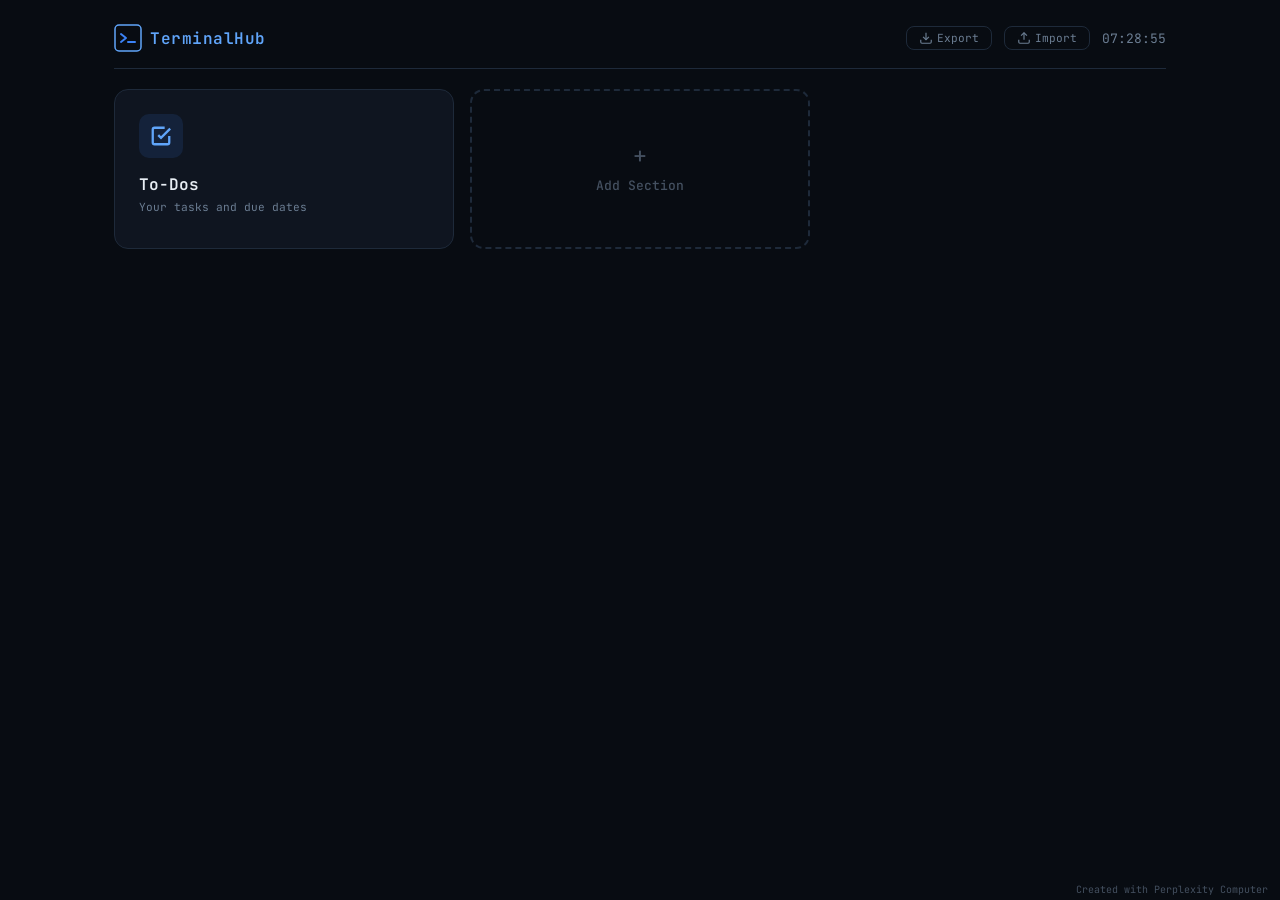
==== index.html @ 26b2acaa "Initial commit" ====
<!DOCTYPE html>
<html lang="en" data-theme="dark">
<head>
<!--
   ______                            __
  / ____/___  ____ ___  ____  __  __/ /____  _____
 / /   / __ \/ __ `__ \/ __ \/ / / / __/ _ \/ ___/
/ /___/ /_/ / / / / / / /_/ / /_/ / /_/  __/ /
\____/\____/_/ /_/ /_/ .___/\__,_/\__/\___/_/
                    /_/
        Created with Perplexity Computer
        https://www.perplexity.ai/computer
-->
<meta name="generator" content="Perplexity Computer">
<meta name="author" content="Perplexity Computer">
<meta property="og:see_also" content="https://www.perplexity.ai/computer">
<link rel="author" href="https://www.perplexity.ai/computer">
<meta charset="UTF-8">
<meta name="viewport" content="width=device-width, initial-scale=1.0">
<title>Terminal Hub</title>
<link rel="preconnect" href="https://fonts.googleapis.com">
<link rel="preconnect" href="https://fonts.gstatic.com" crossorigin>
<link href="https://fonts.googleapis.com/css2?family=JetBrains+Mono:wght@300;400;500;600;700&family=Space+Grotesk:wght@400;500;600;700&display=swap" rel="stylesheet">
<link rel="stylesheet" href="./style.css">
</head>
<body>
  <div id="app"></div>
  <footer class="app-footer">
    <a href="https://www.perplexity.ai/computer" target="_blank" rel="noopener noreferrer">
      Created with Perplexity Computer
    </a>
  </footer>
  <script src="./app.js"></script>
</body>
</html>
---- style.css ----
/* ===== TOKENS ===== */
:root {
  --bg: #080c12;
  --bg-2: #0b1018;
  --surface: #0f1520;
  --surface-2: #151d2b;
  --surface-3: #1c2636;
  --surface-4: #243040;
  --border: #1e2a3a;
  --border-hover: #2e4058;
  --text: #c8d4e0;
  --text-bright: #e8eef4;
  --text-muted: #6b7d92;
  --text-faint: #445060;
  --accent: #3b82f6;
  --accent-bright: #60a5fa;
  --accent-dim: rgba(59,130,246,0.12);
  --accent-hover: rgba(59,130,246,0.20);
  --accent-glow: rgba(59,130,246,0.06);
  --red: #ef4444;
  --red-dim: rgba(239,68,68,0.14);
  --orange: #f59e0b;
  --orange-dim: rgba(245,158,11,0.14);
  --green: #22c55e;
  --green-dim: rgba(34,197,94,0.14);
  --blue-tag: #38bdf8;
  --blue-tag-dim: rgba(56,189,248,0.14);
  --purple: #a78bfa;
  --purple-dim: rgba(167,139,250,0.14);
  --yellow: #facc15;
  --yellow-dim: rgba(250,204,21,0.14);
  --cyan: #22d3ee;
  --cyan-dim: rgba(34,211,238,0.12);
  --pink: #f472b6;
  --pink-dim: rgba(244,114,182,0.14);
  --teal: #2dd4bf;
  --teal-dim: rgba(45,212,191,0.14);

  --font-mono: 'JetBrains Mono', 'Fira Code', monospace;
  --font-body: 'Space Grotesk', sans-serif;

  --text-2xs: 0.625rem;
  --text-xs: 0.7rem;
  --text-sm: 0.8125rem;
  --text-base: 0.875rem;
  --text-lg: 1rem;
  --text-xl: 1.25rem;
  --text-2xl: 1.5rem;

  --sp-1: 0.25rem; --sp-2: 0.5rem; --sp-3: 0.75rem;
  --sp-4: 1rem; --sp-5: 1.25rem; --sp-6: 1.5rem;
  --sp-8: 2rem; --sp-10: 2.5rem; --sp-12: 3rem;

  --radius: 8px;
  --radius-sm: 5px;
  --radius-lg: 14px;
  --ease: 180ms cubic-bezier(0.16,1,0.3,1);
  --ease-slow: 300ms cubic-bezier(0.16,1,0.3,1);
}

/* ===== RESET ===== */
*,*::before,*::after{box-sizing:border-box;margin:0;padding:0}
html{-webkit-font-smoothing:antialiased;text-rendering:optimizeLegibility;scroll-behavior:smooth}
body{min-height:100dvh;font-family:var(--font-body);font-size:var(--text-base);color:var(--text);background:var(--bg)}
ul[role="list"]{list-style:none}
input,button,textarea,select{font:inherit;color:inherit}
button{cursor:pointer;background:none;border:none}
a{color:var(--accent-bright);text-decoration:none}
a:hover{text-decoration:underline}
::selection{background:rgba(59,130,246,0.3);color:var(--text-bright)}

/* ===== LAYOUT SHELL ===== */
#app{
  max-width:1100px;
  margin:0 auto;
  padding:var(--sp-6) var(--sp-6) var(--sp-12);
  min-height:100dvh;
}

/* ===== TOPBAR ===== */
.topbar{
  display:flex;align-items:center;justify-content:space-between;
  padding-bottom:var(--sp-4);border-bottom:1px solid var(--border);margin-bottom:var(--sp-5);
}
.logo{display:flex;align-items:center;gap:var(--sp-2);color:var(--accent-bright)}
.logo svg{flex-shrink:0}
.logo-text{font-family:var(--font-mono);font-size:var(--text-lg);font-weight:600;letter-spacing:0.5px}
.topbar-right{display:flex;align-items:center;gap:var(--sp-3)}
.topbar-clock{font-family:var(--font-mono);font-size:var(--text-sm);color:var(--text-muted);font-variant-numeric:tabular-nums}

.btn-top{
  display:flex;align-items:center;gap:var(--sp-1);
  font-family:var(--font-mono);font-size:var(--text-xs);
  color:var(--text-muted);padding:var(--sp-1) var(--sp-3);
  border:1px solid var(--border);border-radius:var(--radius);transition:all var(--ease);
}
.btn-top:hover{color:var(--accent-bright);border-color:var(--accent)}

/* ===== BREADCRUMB ===== */
.breadcrumb{
  display:flex;align-items:center;gap:var(--sp-2);
  margin-bottom:var(--sp-4);font-family:var(--font-mono);font-size:var(--text-sm);
}
.breadcrumb-link{color:var(--text-muted);cursor:pointer;transition:color var(--ease)}
.breadcrumb-link:hover{color:var(--accent-bright)}
.breadcrumb-sep{color:var(--text-faint)}
.breadcrumb-current{color:var(--accent-bright);font-weight:600}

/* ===== GALLERY GRID ===== */
.gallery{
  display:grid;grid-template-columns:repeat(auto-fill,minmax(260px,1fr));gap:var(--sp-4);
}

/* ===== SECTION CARD ===== */
.card{
  background:var(--surface);border:1px solid var(--border);border-radius:var(--radius-lg);
  padding:var(--sp-6);cursor:pointer;transition:all var(--ease);
  position:relative;display:flex;flex-direction:column;min-height:160px;
}
.card:hover{border-color:var(--border-hover);background:var(--surface-2);transform:translateY(-2px)}
.card-icon{
  width:44px;height:44px;border-radius:10px;
  display:flex;align-items:center;justify-content:center;
  font-size:1.3rem;margin-bottom:var(--sp-4);flex-shrink:0;
}
.card-title{font-family:var(--font-mono);font-size:var(--text-lg);font-weight:600;color:var(--text-bright);margin-bottom:var(--sp-1)}
.card-desc{font-size:var(--text-xs);color:var(--text-muted);font-family:var(--font-mono);line-height:1.5}
.card-badge{
  position:absolute;top:var(--sp-4);right:var(--sp-4);
  font-family:var(--font-mono);font-size:var(--text-xs);font-weight:500;
  padding:2px var(--sp-2);border-radius:4px;
}
.card-actions{
  position:absolute;top:var(--sp-3);right:var(--sp-3);
  display:flex;gap:var(--sp-1);opacity:0;transition:opacity var(--ease);
}
.card:hover .card-actions{opacity:1}
.card-action-btn{
  width:28px;height:28px;display:flex;align-items:center;justify-content:center;
  border-radius:6px;color:var(--text-faint);transition:all var(--ease);font-size:var(--text-sm);
}
.card-action-btn:hover{color:var(--text);background:var(--surface-3)}
.card-action-btn.del:hover{color:var(--red)}

/* ===== CARD PROGRESS BAR (gallery) ===== */
.card-progress{
  margin-top:auto;padding-top:var(--sp-3);
}
.card-progress-bar{
  height:4px;background:var(--surface-3);border-radius:2px;overflow:hidden;
}
.card-progress-fill{
  height:100%;background:var(--accent);border-radius:2px;transition:width 400ms cubic-bezier(0.16,1,0.3,1);
}
.card-progress-text{
  font-family:var(--font-mono);font-size:var(--text-2xs);color:var(--text-faint);margin-top:4px;
}

/* ===== ADD CARD ===== */
.card-add{
  background:transparent;border:2px dashed var(--border);
  display:flex;align-items:center;justify-content:center;flex-direction:column;gap:var(--sp-2);
  color:var(--text-faint);min-height:160px;
}
.card-add:hover{border-color:var(--accent);color:var(--accent-bright)}
.card-add-icon{font-size:1.6rem;line-height:1}
.card-add-label{font-family:var(--font-mono);font-size:var(--text-sm);font-weight:500}

/* ===== TODO CARD COLORS ===== */
.todo-card .card-icon{background:var(--accent-dim);color:var(--accent-bright)}
.todo-card .card-badge{color:var(--accent-bright);background:var(--accent-dim)}

/* ===== SECTION CARD COLORS ===== */
.color-blue .card-icon{background:var(--blue-tag-dim);color:var(--blue-tag)}
.color-blue .card-badge{color:var(--blue-tag);background:var(--blue-tag-dim)}
.color-purple .card-icon{background:var(--purple-dim);color:var(--purple)}
.color-purple .card-badge{color:var(--purple);background:var(--purple-dim)}
.color-orange .card-icon{background:var(--orange-dim);color:var(--orange)}
.color-orange .card-badge{color:var(--orange);background:var(--orange-dim)}
.color-yellow .card-icon{background:var(--yellow-dim);color:var(--yellow)}
.color-yellow .card-badge{color:var(--yellow);background:var(--yellow-dim)}
.color-red .card-icon{background:var(--red-dim);color:var(--red)}
.color-red .card-badge{color:var(--red);background:var(--red-dim)}
.color-cyan .card-icon{background:var(--cyan-dim);color:var(--cyan)}
.color-cyan .card-badge{color:var(--cyan);background:var(--cyan-dim)}
.color-pink .card-icon{background:var(--pink-dim);color:var(--pink)}
.color-pink .card-badge{color:var(--pink);background:var(--pink-dim)}
.color-green .card-icon{background:var(--green-dim);color:var(--green)}
.color-green .card-badge{color:var(--green);background:var(--green-dim)}
.color-teal .card-icon{background:var(--teal-dim);color:var(--teal)}
.color-teal .card-badge{color:var(--teal);background:var(--teal-dim)}

/* ===== SECTION DETAIL VIEW ===== */
.section-view{animation:fadeIn 200ms ease}
@keyframes fadeIn{from{opacity:0;transform:translateY(6px)}to{opacity:1;transform:translateY(0)}}

.section-header{
  display:flex;align-items:center;justify-content:space-between;
  margin-bottom:var(--sp-6);flex-wrap:wrap;gap:var(--sp-3);
}
.section-title{font-family:var(--font-mono);font-size:var(--text-xl);font-weight:700;color:var(--text-bright)}
.section-actions{display:flex;gap:var(--sp-2);align-items:center}

/* ===== PROGRESS BAR (todo view) ===== */
.progress-section{margin-bottom:var(--sp-6)}
.progress-header{
  display:flex;align-items:baseline;justify-content:space-between;
  margin-bottom:var(--sp-2);
}
.progress-label{font-family:var(--font-mono);font-size:var(--text-xs);color:var(--text-muted)}
.progress-pct{font-family:var(--font-mono);font-size:var(--text-xs);color:var(--accent-bright);font-weight:600}
.progress-bar{
  height:6px;background:var(--surface-3);border-radius:3px;overflow:hidden;
}
.progress-fill{
  height:100%;background:linear-gradient(90deg, var(--accent), var(--accent-bright));
  border-radius:3px;transition:width 400ms cubic-bezier(0.16,1,0.3,1);
}
.progress-stats{
  display:flex;gap:var(--sp-4);margin-top:var(--sp-2);
}
.progress-stat{
  font-family:var(--font-mono);font-size:var(--text-2xs);color:var(--text-faint);
}
.progress-stat strong{color:var(--text-muted);font-weight:600}

/* ===== TODO FORM ===== */
.todo-form{
  display:flex;gap:var(--sp-2);margin-bottom:var(--sp-4);flex-wrap:wrap;align-items:stretch;
}
.todo-form input[type="text"],.todo-form input[type="date"],.todo-form select{
  background:var(--surface);border:1px solid var(--border);border-radius:var(--radius);
  padding:var(--sp-2) var(--sp-3);font-family:var(--font-mono);font-size:var(--text-sm);color:var(--text);
  transition:border-color var(--ease);
}
.todo-form input[type="text"]{flex:1;min-width:180px}
.todo-form input:focus,.todo-form select:focus{outline:none;border-color:var(--accent)}

/* Date input custom styling */
.todo-form input[type="date"]::-webkit-calendar-picker-indicator{
  filter:invert(0.5);cursor:pointer;
}

.btn-primary{
  background:var(--accent);color:#fff;border:none;
  border-radius:var(--radius);padding:var(--sp-2) var(--sp-5);font-family:var(--font-mono);
  font-size:var(--text-sm);font-weight:600;transition:all var(--ease);
}
.btn-primary:hover{background:#2563eb;transform:translateY(-1px)}

/* ===== QUICK DATE BUTTONS ===== */
.quick-dates{
  display:flex;gap:var(--sp-1);margin-bottom:var(--sp-5);flex-wrap:wrap;
}
.quick-date{
  font-family:var(--font-mono);font-size:var(--text-2xs);
  padding:3px var(--sp-2);border-radius:var(--radius-sm);
  border:1px solid var(--border);color:var(--text-faint);transition:all var(--ease);
}
.quick-date:hover{color:var(--accent-bright);border-color:var(--accent);background:var(--accent-dim)}
.quick-date.active{color:var(--accent-bright);border-color:var(--accent);background:var(--accent-dim)}

/* ===== FILTER BAR ===== */
.filter-bar{
  display:flex;gap:var(--sp-2);margin-bottom:var(--sp-4);flex-wrap:wrap;align-items:center;
}
.filter-chip{
  font-family:var(--font-mono);font-size:var(--text-xs);
  padding:var(--sp-1) var(--sp-3);border-radius:20px;
  border:1px solid var(--border);color:var(--text-muted);transition:all var(--ease);
}
.filter-chip:hover{color:var(--text);border-color:var(--border-hover)}
.filter-chip.active{color:var(--accent-bright);border-color:var(--accent);background:var(--accent-dim)}

/* Search bar in filter row */
.todo-search{
  margin-left:auto;background:var(--surface);border:1px solid var(--border);
  border-radius:20px;padding:var(--sp-1) var(--sp-3);
  font-family:var(--font-mono);font-size:var(--text-xs);color:var(--text);
  width:160px;transition:all var(--ease);
}
.todo-search:focus{outline:none;border-color:var(--accent);width:200px}
.todo-search::placeholder{color:var(--text-faint)}

/* ===== FOLDER SYSTEM ===== */
.folder-bar{
  display:flex;gap:var(--sp-1);margin-bottom:var(--sp-4);flex-wrap:wrap;align-items:center;
  padding:var(--sp-2) 0;border-bottom:1px solid var(--border);
}
.folder-tab{
  font-family:var(--font-mono);font-size:var(--text-xs);
  padding:var(--sp-1) var(--sp-3);border-radius:var(--radius-sm);
  color:var(--text-muted);transition:all var(--ease);display:flex;align-items:center;gap:4px;
}
.folder-tab:hover{color:var(--text);background:var(--surface-2)}
.folder-tab.active{color:var(--accent-bright);background:var(--accent-dim)}
.folder-count{
  font-size:var(--text-2xs);background:var(--surface-3);padding:0 5px;
  border-radius:8px;color:var(--text-faint);min-width:16px;text-align:center;
}
.folder-tab.active .folder-count{background:rgba(59,130,246,0.2);color:var(--accent-bright)}
.folder-add{
  color:var(--text-faint);font-size:var(--text-xs);padding:var(--sp-1);
  border-radius:var(--radius-sm);transition:all var(--ease);
}
.folder-add:hover{color:var(--accent-bright);background:var(--accent-dim)}
.folder-delete{
  font-size:8px;margin-left:2px;opacity:0;transition:opacity var(--ease);
  padding:2px;border-radius:3px;color:var(--text-faint);
}
.folder-tab:hover .folder-delete{opacity:1}
.folder-delete:hover{color:var(--red)}

/* ===== TODO LIST ===== */
.todo-list{display:flex;flex-direction:column;gap:var(--sp-2)}

.todo-item{
  display:flex;align-items:flex-start;gap:var(--sp-3);
  padding:var(--sp-3) var(--sp-4);background:var(--surface-2);
  border:1px solid var(--border);border-radius:var(--radius);
  transition:all var(--ease);animation:slideIn 200ms ease;
}
.todo-item:hover{border-color:var(--border-hover);background:var(--surface-3)}
@keyframes slideIn{from{opacity:0;transform:translateY(-4px)}to{opacity:1;transform:translateY(0)}}

.todo-check{
  width:18px;height:18px;border:2px solid var(--border-hover);border-radius:4px;
  cursor:pointer;flex-shrink:0;display:flex;align-items:center;justify-content:center;
  transition:all var(--ease);margin-top:2px;
}
.todo-check:hover{border-color:var(--accent)}
.todo-check.done{background:var(--accent);border-color:var(--accent)}
.todo-check.done::after{content:'✓';font-size:11px;color:#fff;font-weight:700}

.todo-content{flex:1;min-width:0}
.todo-text{font-family:var(--font-mono);font-size:var(--text-sm);color:var(--text-bright);font-weight:500;word-break:break-word}
.todo-item.completed .todo-text{text-decoration:line-through;color:var(--text-muted);font-weight:400}
.todo-meta{display:flex;gap:var(--sp-2);margin-top:4px;flex-wrap:wrap;align-items:center}

.tag{
  font-family:var(--font-mono);font-size:var(--text-2xs);padding:1px var(--sp-2);
  border-radius:3px;white-space:nowrap;font-weight:500;display:inline-flex;align-items:center;gap:3px;
}
.tag-due{color:var(--blue-tag);background:var(--blue-tag-dim)}
.tag-overdue{color:var(--red);background:var(--red-dim);animation:pulse 2s ease infinite}
.tag-soon{color:var(--orange);background:var(--orange-dim)}
.tag-high{color:var(--orange);background:var(--orange-dim)}
.tag-low{color:var(--text-muted);background:var(--surface-3)}
.tag-folder{color:var(--purple);background:var(--purple-dim)}
@keyframes pulse{0%,100%{opacity:1}50%{opacity:0.7}}

/* Relative time in todo item */
.todo-relative{
  font-family:var(--font-mono);font-size:var(--text-2xs);color:var(--text-faint);
  margin-left:auto;white-space:nowrap;flex-shrink:0;padding-left:var(--sp-2);
}
.todo-relative.urgent{color:var(--red)}
.todo-relative.soon{color:var(--orange)}

.todo-delete{
  padding:var(--sp-1);border-radius:var(--radius);color:var(--text-faint);
  transition:all var(--ease);opacity:0;font-size:var(--text-sm);flex-shrink:0;margin-top:1px;
}
.todo-item:hover .todo-delete{opacity:1}
.todo-delete:hover{color:var(--red);background:var(--red-dim)}

/* ===== LINKS LIST (custom sections) ===== */
.links-list{display:flex;flex-direction:column;gap:var(--sp-2)}

.link-item{
  display:flex;align-items:center;gap:var(--sp-3);
  padding:var(--sp-3) var(--sp-4);background:var(--surface-2);
  border:1px solid var(--border);border-radius:var(--radius);
  transition:all var(--ease);animation:slideIn 200ms ease;
}
.link-item:hover{border-color:var(--border-hover);background:var(--surface-3)}
.link-icon{
  width:36px;height:36px;border-radius:8px;
  display:flex;align-items:center;justify-content:center;
  font-size:1rem;flex-shrink:0;background:var(--surface-3);color:var(--text-muted);
}
.link-content{flex:1;min-width:0}
.link-label{font-family:var(--font-mono);font-size:var(--text-sm);color:var(--text-bright);font-weight:500;word-break:break-word}
.link-path{font-family:var(--font-mono);font-size:var(--text-xs);color:var(--text-faint);margin-top:2px;word-break:break-all}
.link-delete{
  padding:var(--sp-1);border-radius:var(--radius);color:var(--text-faint);
  transition:all var(--ease);opacity:0;font-size:var(--text-sm);
}
.link-item:hover .link-delete{opacity:1}
.link-delete:hover{color:var(--red);background:var(--red-dim)}

.add-link-form{
  display:flex;gap:var(--sp-2);margin-bottom:var(--sp-4);flex-wrap:wrap;
}
.add-link-form input{
  background:var(--surface);border:1px solid var(--border);border-radius:var(--radius);
  padding:var(--sp-2) var(--sp-3);font-family:var(--font-mono);font-size:var(--text-sm);color:var(--text);
  transition:border-color var(--ease);
}
.add-link-form input:focus{outline:none;border-color:var(--accent)}
.add-link-form input:first-child{flex:2;min-width:180px}
.add-link-form input:nth-child(2){flex:1;min-width:120px}

/* ===== EMPTY STATE ===== */
.empty{
  display:flex;flex-direction:column;align-items:center;justify-content:center;
  padding:var(--sp-10);color:var(--text-faint);font-family:var(--font-mono);
  font-size:var(--text-sm);text-align:center;gap:var(--sp-2);
}
.empty-cursor{font-size:var(--text-xl);opacity:0.5;animation:blink 1s step-end infinite}
@keyframes blink{50%{opacity:0}}

/* ===== MODALS ===== */
.modal-overlay{
  position:fixed;top:0;left:0;right:0;bottom:0;
  background:rgba(0,0,0,0.75);display:flex;align-items:center;justify-content:center;z-index:500;
  animation:fadeIn 150ms ease;backdrop-filter:blur(4px);
}
.modal{
  background:var(--surface);border:1px solid var(--border);border-radius:var(--radius-lg);
  padding:var(--sp-8);width:90%;max-width:480px;
}
.modal h3{font-family:var(--font-mono);font-size:var(--text-lg);font-weight:600;color:var(--text-bright);margin-bottom:var(--sp-4)}
.modal-field{margin-bottom:var(--sp-4)}
.modal-field label{display:block;font-family:var(--font-mono);font-size:var(--text-xs);color:var(--text-muted);margin-bottom:var(--sp-1)}
.modal-field input,.modal-field select{
  width:100%;background:var(--surface-2);border:1px solid var(--border);border-radius:var(--radius);
  padding:var(--sp-2) var(--sp-3);font-family:var(--font-mono);font-size:var(--text-sm);color:var(--text);
}
.modal-field input:focus,.modal-field select:focus{outline:none;border-color:var(--accent)}
.modal-field textarea{
  width:100%;background:var(--surface-2);border:1px solid var(--border);border-radius:var(--radius);
  padding:var(--sp-2) var(--sp-3);font-family:var(--font-mono);font-size:var(--text-sm);color:var(--text);
  resize:vertical;min-height:60px;
}
.modal-field textarea:focus{outline:none;border-color:var(--accent)}
.modal-colors{display:flex;gap:var(--sp-2);flex-wrap:wrap;margin-top:var(--sp-2)}
.color-dot{
  width:28px;height:28px;border-radius:50%;cursor:pointer;
  border:2px solid transparent;transition:all var(--ease);
}
.color-dot:hover,.color-dot.active{border-color:var(--text);transform:scale(1.15)}
.modal-icons{display:flex;gap:var(--sp-2);flex-wrap:wrap;margin-top:var(--sp-2)}
.icon-option{
  width:36px;height:36px;border-radius:8px;display:flex;align-items:center;justify-content:center;
  font-size:1.1rem;cursor:pointer;border:2px solid transparent;
  background:var(--surface-3);transition:all var(--ease);
}
.icon-option:hover,.icon-option.active{border-color:var(--accent);background:var(--accent-dim)}

.modal-actions{display:flex;gap:var(--sp-2);justify-content:flex-end;margin-top:var(--sp-6)}
.btn-cancel{
  padding:var(--sp-2) var(--sp-5);border-radius:var(--radius);font-family:var(--font-mono);
  font-size:var(--text-sm);color:var(--text-muted);border:1px solid var(--border);transition:all var(--ease);
}
.btn-cancel:hover{color:var(--text);border-color:var(--border-hover)}

/* Small modal for folder creation */
.modal-sm{max-width:340px;padding:var(--sp-6)}
.modal-sm h3{font-size:var(--text-base);margin-bottom:var(--sp-3)}

/* ===== KEYBOARD SHORTCUT HINTS ===== */
.kbd-hint{
  position:fixed;bottom:var(--sp-4);left:50%;transform:translateX(-50%);
  display:flex;gap:var(--sp-4);font-family:var(--font-mono);font-size:var(--text-2xs);color:var(--text-faint);
  opacity:0.5;
}
.kbd-hint kbd{
  background:var(--surface-3);padding:1px 5px;border-radius:3px;
  border:1px solid var(--border);font-size:var(--text-2xs);
}

/* ===== TOAST NOTIFICATION ===== */
.toast{
  position:fixed;bottom:var(--sp-8);left:50%;transform:translateX(-50%) translateY(20px);
  background:var(--surface-3);border:1px solid var(--border);border-radius:var(--radius);
  padding:var(--sp-2) var(--sp-4);font-family:var(--font-mono);font-size:var(--text-xs);
  color:var(--text);opacity:0;transition:all 300ms ease;z-index:600;pointer-events:none;
}
.toast.show{opacity:1;transform:translateX(-50%) translateY(0)}

/* ===== FOOTER ===== */
.app-footer{
  position:fixed;bottom:0;right:0;padding:var(--sp-1) var(--sp-3);font-size:10px;z-index:50;
}
.app-footer a{color:var(--text-faint);font-family:var(--font-mono)}
.app-footer a:hover{color:var(--text-muted)}

/* ===== RESPONSIVE ===== */
@media(max-width:600px){
  #app{padding:var(--sp-4) var(--sp-4) var(--sp-10)}
  .gallery{grid-template-columns:1fr}
  .topbar{flex-wrap:wrap;gap:var(--sp-2)}
  .todo-form,.add-link-form{flex-direction:column}
  .todo-form input[type="text"],.add-link-form input{min-width:auto}
  .todo-delete,.link-delete{opacity:1}
  .todo-search{width:100%;margin-left:0;margin-top:var(--sp-2)}
  .todo-relative{display:none}
  .kbd-hint{display:none}
  .folder-delete{opacity:1}
}

/* ===== SCROLLBAR ===== */
::-webkit-scrollbar{width:6px}
::-webkit-scrollbar-track{background:transparent}
::-webkit-scrollbar-thumb{background:var(--border);border-radius:3px}
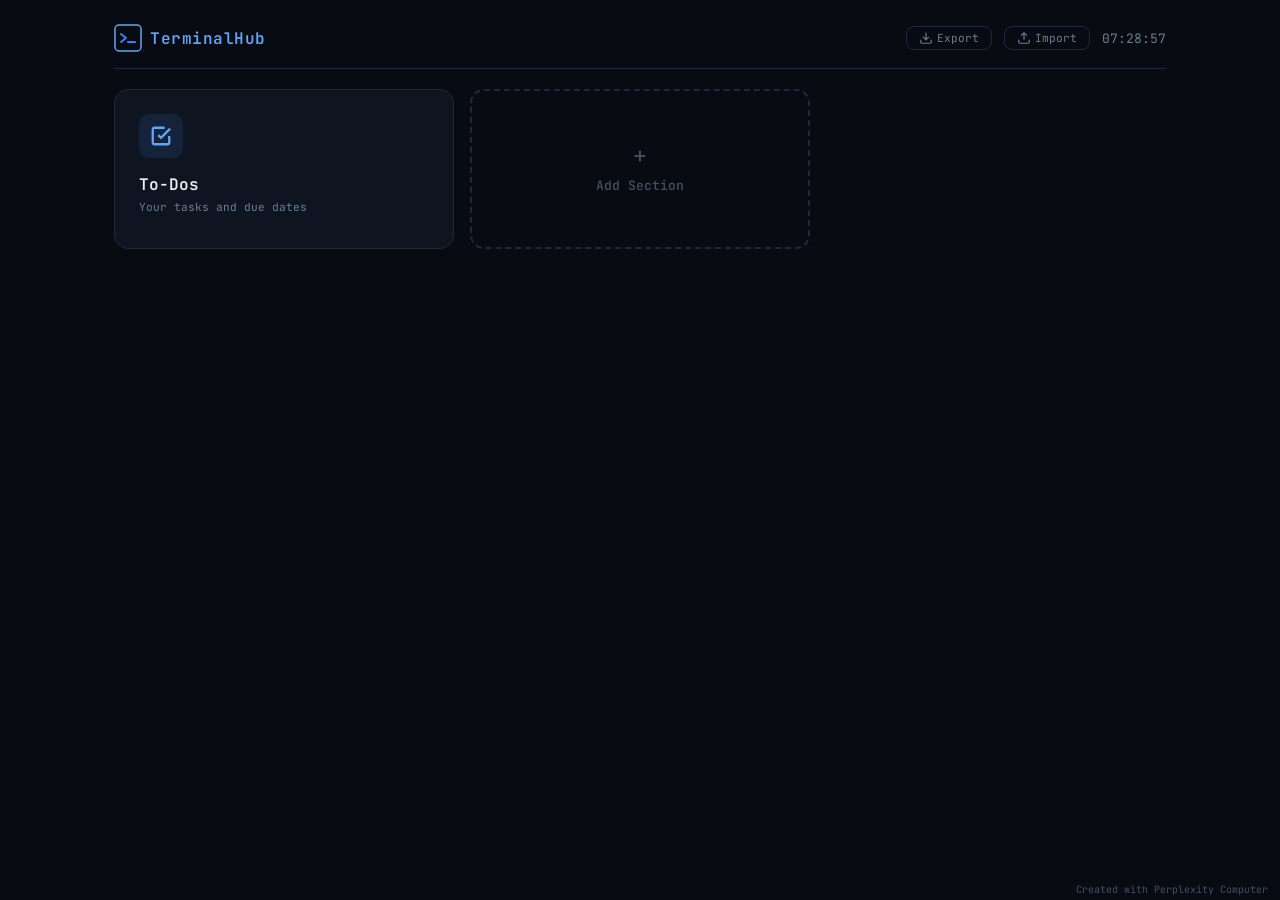
==== commit 204055b1: "Remove comment block" ====
--- a/index.html
+++ b/index.html
@@ -1,16 +1,6 @@
 <!DOCTYPE html>
 <html lang="en" data-theme="dark">
 <head>
-<!--
-   ______                            __
-  / ____/___  ____ ___  ____  __  __/ /____  _____
- / /   / __ \/ __ `__ \/ __ \/ / / / __/ _ \/ ___/
-/ /___/ /_/ / / / / / / /_/ / /_/ / /_/  __/ /
-\____/\____/_/ /_/ /_/ .___/\__,_/\__/\___/_/
-                    /_/
-        Created with Perplexity Computer
-        https://www.perplexity.ai/computer
--->
 <meta name="generator" content="Perplexity Computer">
 <meta name="author" content="Perplexity Computer">
 <meta property="og:see_also" content="https://www.perplexity.ai/computer">
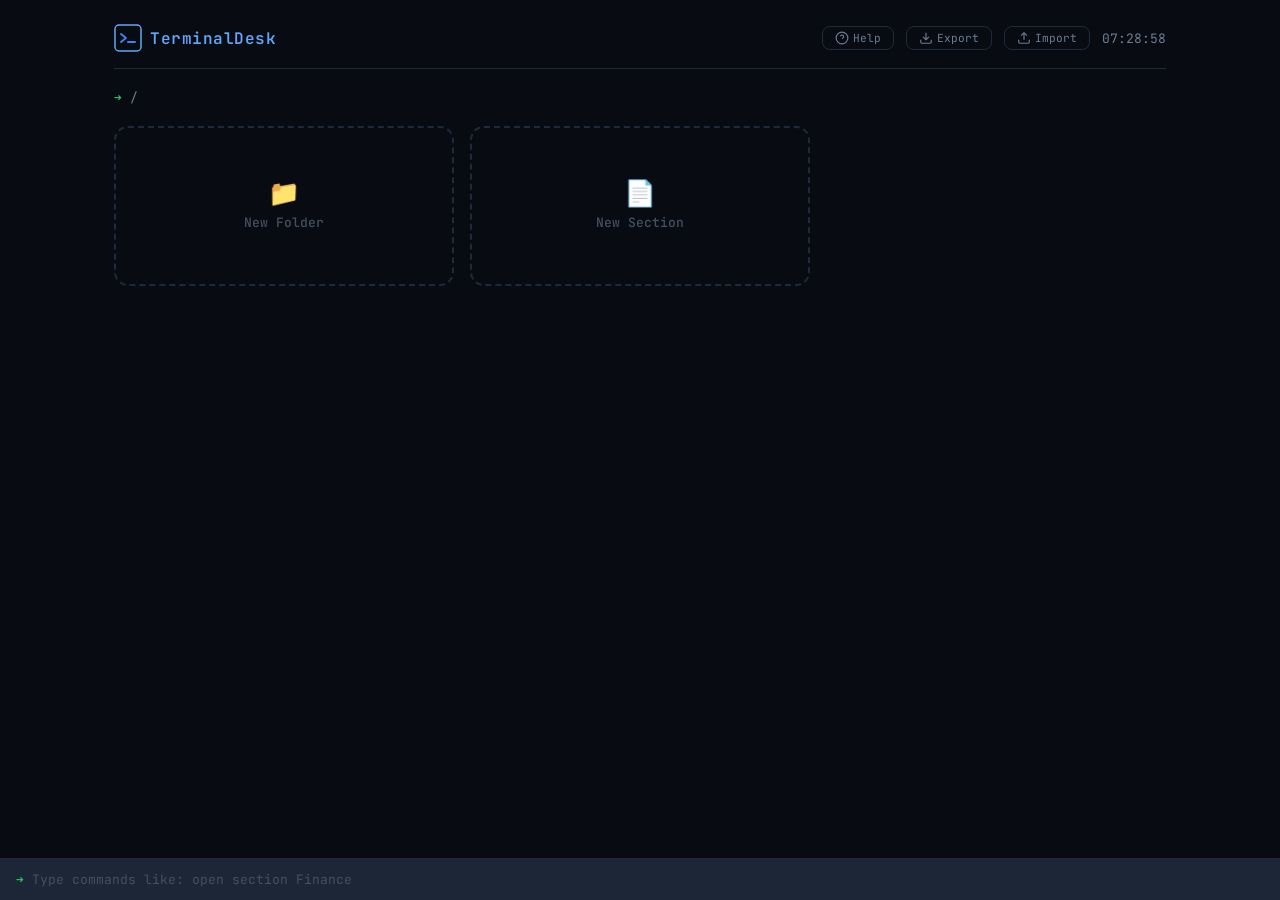
==== commit 0424fa28: "fixed file link issue" ====
--- a/index.html
+++ b/index.html
@@ -1,25 +1,1361 @@
 <!DOCTYPE html>
 <html lang="en" data-theme="dark">
 <head>
-<meta name="generator" content="Perplexity Computer">
-<meta name="author" content="Perplexity Computer">
-<meta property="og:see_also" content="https://www.perplexity.ai/computer">
-<link rel="author" href="https://www.perplexity.ai/computer">
-<meta charset="UTF-8">
-<meta name="viewport" content="width=device-width, initial-scale=1.0">
-<title>Terminal Hub</title>
-<link rel="preconnect" href="https://fonts.googleapis.com">
-<link rel="preconnect" href="https://fonts.gstatic.com" crossorigin>
-<link href="https://fonts.googleapis.com/css2?family=JetBrains+Mono:wght@300;400;500;600;700&family=Space+Grotesk:wght@400;500;600;700&display=swap" rel="stylesheet">
-<link rel="stylesheet" href="./style.css">
+    <meta name="generator" content="Perplexity Computer">
+    <meta name="author" content="Perplexity Computer">
+    <meta property="og:seealso" content="https://www.perplexity.ai/computer">
+    <link rel="author" href="https://www.perplexity.ai/computer">
+    <meta charset="UTF-8">
+    <meta name="viewport" content="width=device-width, initial-scale=1.0">
+    <title>TerminalHub</title>
+    <link rel="preconnect" href="https://fonts.googleapis.com">
+    <link rel="preconnect" href="https://fonts.gstatic.com" crossorigin>
+    <link href="https://fonts.googleapis.com/css2?family=JetBrains+Mono:wght@300;400;500;600;700&family=Space+Grotesk:wght@400;500;600;700&display=swap" rel="stylesheet">
+    <style>
+        /* Use the complete CSS from the original style.css */
+        :root {
+            --bg: #080c12;
+            --bg-2: #0b1018;
+            --surface: #0f1520;
+            --surface-2: #151d2b;
+            --surface-3: #1c2636;
+            --surface-4: #243040;
+            --border: #1e2a3a;
+            --border-hover: #2e4058;
+            --text: #c8d4e0;
+            --text-bright: #e8eef4;
+            --text-muted: #6b7d92;
+            --text-faint: #445060;
+            --accent: #3b82f6;
+            --accent-bright: #60a5fa;
+            --accent-dim: rgba(59,130,246,0.12);
+            --accent-hover: rgba(59,130,246,0.20);
+            --accent-glow: rgba(59,130,246,0.06);
+            --red: #ef4444;
+            --red-dim: rgba(239,68,68,0.14);
+            --orange: #f59e0b;
+            --orange-dim: rgba(245,158,11,0.14);
+            --green: #22c55e;
+            --green-dim: rgba(34,197,94,0.14);
+            --blue-tag: #38bdf8;
+            --blue-tag-dim: rgba(56,189,248,0.14);
+            --purple: #a78bfa;
+            --purple-dim: rgba(167,139,250,0.14);
+            --yellow: #facc15;
+            --yellow-dim: rgba(250,204,21,0.14);
+            --cyan: #22d3ee;
+            --cyan-dim: rgba(34,211,238,0.12);
+            --pink: #f472b6;
+            --pink-dim: rgba(244,114,182,0.14);
+            --teal: #2dd4bf;
+            --teal-dim: rgba(45,212,191,0.14);
+            --font-mono: 'JetBrains Mono', 'Fira Code', monospace;
+            --font-body: 'Space Grotesk', sans-serif;
+            --text-2xs: 0.625rem;
+            --text-xs: 0.7rem;
+            --text-sm: 0.8125rem;
+            --text-base: 0.875rem;
+            --text-lg: 1rem;
+            --text-xl: 1.25rem;
+            --text-2xl: 1.5rem;
+            --sp-1: 0.25rem;
+            --sp-2: 0.5rem;
+            --sp-3: 0.75rem;
+            --sp-4: 1rem;
+            --sp-5: 1.25rem;
+            --sp-6: 1.5rem;
+            --sp-8: 2rem;
+            --sp-10: 2.5rem;
+            --sp-12: 3rem;
+            --radius: 8px;
+            --radius-sm: 5px;
+            --radius-lg: 14px;
+            --ease: 180ms cubic-bezier(0.16,1,0.3,1);
+            --ease-slow: 300ms cubic-bezier(0.16,1,0.3,1);
+        }
+
+        *, *:before, *:after { box-sizing: border-box; margin: 0; padding: 0; }
+        html { -webkit-font-smoothing: antialiased; text-rendering: optimizeLegibility; scroll-behavior: smooth; }
+        body { min-height: 100dvh; font-family: var(--font-body); font-size: var(--text-base); color: var(--text); background: var(--bg); }
+        ul[role="list"] { list-style: none; }
+        input, button, textarea, select { font: inherit; color: inherit; }
+        button { cursor: pointer; background: none; border: none; }
+        a { color: var(--accent-bright); text-decoration: none; }
+        a:hover { text-decoration: underline; }
+        ::selection { background: rgba(59,130,246,0.3); color: var(--text-bright); }
+
+        #app { max-width: 1100px; margin: 0 auto; padding: var(--sp-6) var(--sp-6) var(--sp-12); min-height: 100dvh; }
+
+        .topbar { display: flex; align-items: center; justify-content: space-between; padding-bottom: var(--sp-4); border-bottom: 1px solid var(--border); margin-bottom: var(--sp-5); }
+        .logo { display: flex; align-items: center; gap: var(--sp-2); color: var(--accent-bright); cursor: pointer; }
+        .logo svg { flex-shrink: 0; }
+        .logo-text { font-family: var(--font-mono); font-size: var(--text-lg); font-weight: 600; letter-spacing: 0.5px; }
+        .topbar-right { display: flex; align-items: center; gap: var(--sp-3); }
+        .topbar-clock { font-family: var(--font-mono); font-size: var(--text-sm); color: var(--text-muted); font-variant-numeric: tabular-nums; }
+        .btn-top { display: flex; align-items: center; gap: var(--sp-1); font-family: var(--font-mono); font-size: var(--text-xs); color: var(--text-muted); padding: var(--sp-1) var(--sp-3); border: 1px solid var(--border); border-radius: var(--radius); transition: all var(--ease); }
+        .btn-top:hover { color: var(--accent-bright); border-color: var(--accent); }
+
+        .breadcrumb { display: flex; align-items: center; gap: var(--sp-2); margin-bottom: var(--sp-4); font-family: var(--font-mono); font-size: var(--text-sm); }
+        .breadcrumb-link { color: var(--text-muted); cursor: pointer; transition: color var(--ease); }
+        .breadcrumb-link:hover { color: var(--accent-bright); }
+        .breadcrumb-sep { color: var(--text-faint); }
+        .breadcrumb-current { color: var(--accent-bright); font-weight: 600; }
+
+        .gallery { display: grid; grid-template-columns: repeat(auto-fill, minmax(260px, 1fr)); gap: var(--sp-4); }
+        .card { background: var(--surface); border: 1px solid var(--border); border-radius: var(--radius-lg); padding: var(--sp-6); cursor: pointer; transition: all var(--ease); position: relative; display: flex; flex-direction: column; min-height: 160px; }
+        .card:hover { border-color: var(--border-hover); background: var(--surface-2); transform: translateY(-2px); }
+        .card-icon { width: 44px; height: 44px; border-radius: 10px; display: flex; align-items: center; justify-content: center; font-size: 1.3rem; margin-bottom: var(--sp-4); flex-shrink: 0; }
+        .card-title { font-family: var(--font-mono); font-size: var(--text-lg); font-weight: 600; color: var(--text-bright); margin-bottom: var(--sp-1); }
+        .card-desc { font-size: var(--text-xs); color: var(--text-muted); font-family: var(--font-mono); line-height: 1.5; }
+        .card-badge { position: absolute; top: var(--sp-4); right: var(--sp-4); font-family: var(--font-mono); font-size: var(--text-xs); font-weight: 500; padding: 2px var(--sp-2); border-radius: 4px; }
+        .card-actions { position: absolute; top: var(--sp-3); right: var(--sp-3); display: flex; gap: var(--sp-1); opacity: 0; transition: opacity var(--ease); }
+        .card:hover .card-actions { opacity: 1; }
+        .card-action-btn { width: 28px; height: 28px; display: flex; align-items: center; justify-content: center; border-radius: 6px; color: var(--text-faint); transition: all var(--ease); font-size: var(--text-sm); }
+        .card-action-btn:hover { color: var(--text); background: var(--surface-3); }
+        .card-action-btn.del:hover { color: var(--red); }
+
+        .card-progress { margin-top: auto; padding-top: var(--sp-3); }
+        .card-progress-bar { height: 4px; background: var(--surface-3); border-radius: 2px; overflow: hidden; }
+        .card-progress-fill { height: 100%; background: var(--accent); border-radius: 2px; transition: width 400ms cubic-bezier(0.16,1,0.3,1); }
+        .card-progress-text { font-family: var(--font-mono); font-size: var(--text-2xs); color: var(--text-faint); margin-top: 4px; }
+
+        .card-add { background: transparent; border: 2px dashed var(--border); display: flex; align-items: center; justify-content: center; flex-direction: column; gap: var(--sp-2); color: var(--text-faint); min-height: 160px; }
+        .card-add:hover { border-color: var(--accent); color: var(--accent-bright); }
+        .card-add-icon { font-size: 1.6rem; line-height: 1; }
+        .card-add-label { font-family: var(--font-mono); font-size: var(--text-sm); font-weight: 500; }
+
+        .todo-card .card-icon { background: var(--accent-dim); color: var(--accent-bright); }
+        .todo-card .card-badge { color: var(--accent-bright); background: var(--accent-dim); }
+
+        .color-blue .card-icon { background: var(--blue-tag-dim); color: var(--blue-tag); }
+        .color-blue .card-badge { color: var(--blue-tag); background: var(--blue-tag-dim); }
+        .color-purple .card-icon { background: var(--purple-dim); color: var(--purple); }
+        .color-purple .card-badge { color: var(--purple); background: var(--purple-dim); }
+        .color-orange .card-icon { background: var(--orange-dim); color: var(--orange); }
+        .color-orange .card-badge { color: var(--orange); background: var(--orange-dim); }
+        .color-yellow .card-icon { background: var(--yellow-dim); color: var(--yellow); }
+        .color-yellow .card-badge { color: var(--yellow); background: var(--yellow-dim); }
+        .color-red .card-icon { background: var(--red-dim); color: var(--red); }
+        .color-red .card-badge { color: var(--red); background: var(--red-dim); }
+        .color-cyan .card-icon { background: var(--cyan-dim); color: var(--cyan); }
+        .color-cyan .card-badge { color: var(--cyan); background: var(--cyan-dim); }
+        .color-pink .card-icon { background: var(--pink-dim); color: var(--pink); }
+        .color-pink .card-badge { color: var(--pink); background: var(--pink-dim); }
+        .color-green .card-icon { background: var(--green-dim); color: var(--green); }
+        .color-green .card-badge { color: var(--green); background: var(--green-dim); }
+        .color-teal .card-icon { background: var(--teal-dim); color: var(--teal); }
+        .color-teal .card-badge { color: var(--teal); background: var(--teal-dim); }
+
+        .section-view { animation: fadeIn 200ms ease; }
+        @keyframes fadeIn { from { opacity: 0; transform: translateY(6px); } to { opacity: 1; transform: translateY(0); } }
+
+        .section-header { display: flex; align-items: center; justify-content: space-between; margin-bottom: var(--sp-6); flex-wrap: wrap; gap: var(--sp-3); }
+        .section-title { font-family: var(--font-mono); font-size: var(--text-xl); font-weight: 700; color: var(--text-bright); }
+        .section-actions { display: flex; gap: var(--sp-2); align-items: center; }
+
+        /* Terminal bar at bottom */
+        .terminal-bar {
+            position: fixed;
+            bottom: 0;
+            left: 0;
+            right: 0;
+            background: var(--surface-3);
+            border-top: 1px solid var(--border);
+            padding: var(--sp-3) var(--sp-4);
+            display: flex;
+            align-items: center;
+            gap: var(--sp-2);
+            font-family: var(--font-mono);
+            font-size: var(--text-sm);
+            z-index: 100;
+        }
+
+        .terminal-prompt {
+            color: var(--green);
+            font-weight: 600;
+        }
+
+        #terminalInput {
+            flex: 1;
+            background: transparent;
+            border: none;
+            outline: none;
+            color: var(--text);
+            font-family: inherit;
+            font-size: inherit;
+        }
+
+        #terminalInput::placeholder {
+            color: var(--text-faint);
+        }
+
+        .todo-form { display: flex; gap: var(--sp-2); margin-bottom: var(--sp-4); flex-wrap: wrap; align-items: stretch; }
+        .todo-form input[type="text"], .todo-form input[type="date"], .todo-form select { background: var(--surface); border: 1px solid var(--border); border-radius: var(--radius); padding: var(--sp-2) var(--sp-3); font-family: var(--font-mono); font-size: var(--text-sm); color: var(--text); transition: border-color var(--ease); }
+        .todo-form input[type="text"] { flex: 1; min-width: 180px; }
+        .todo-form input:focus, .todo-form select:focus { outline: none; border-color: var(--accent); }
+
+        .btn-primary { background: var(--accent); color: #fff; border: none; border-radius: var(--radius); padding: var(--sp-2) var(--sp-5); font-family: var(--font-mono); font-size: var(--text-sm); font-weight: 600; transition: all var(--ease); }
+        .btn-primary:hover { background: #2563eb; transform: translateY(-1px); }
+
+        .quick-dates { display: flex; gap: var(--sp-1); margin-bottom: var(--sp-5); flex-wrap: wrap; }
+        .quick-date { font-family: var(--font-mono); font-size: var(--text-2xs); padding: 3px var(--sp-2); border-radius: var(--radius-sm); border: 1px solid var(--border); color: var(--text-faint); transition: all var(--ease); }
+        .quick-date:hover, .quick-date.active { color: var(--accent-bright); border-color: var(--accent); background: var(--accent-dim); }
+
+        .filter-bar { display: flex; gap: var(--sp-2); margin-bottom: var(--sp-4); flex-wrap: wrap; align-items: center; }
+        .filter-chip { font-family: var(--font-mono); font-size: var(--text-xs); padding: var(--sp-1) var(--sp-3); border-radius: 20px; border: 1px solid var(--border); color: var(--text-muted); transition: all var(--ease); }
+        .filter-chip:hover { color: var(--text); border-color: var(--border-hover); }
+        .filter-chip.active { color: var(--accent-bright); border-color: var(--accent); background: var(--accent-dim); }
+
+        .todo-search { margin-left: auto; background: var(--surface); border: 1px solid var(--border); border-radius: 20px; padding: var(--sp-1) var(--sp-3); font-family: var(--font-mono); font-size: var(--text-xs); color: var(--text); width: 160px; transition: all var(--ease); }
+        .todo-search:focus { outline: none; border-color: var(--accent); width: 200px; }
+
+        .folder-bar { display: flex; gap: var(--sp-1); margin-bottom: var(--sp-4); flex-wrap: wrap; align-items: center; padding: var(--sp-2) 0; border-bottom: 1px solid var(--border); }
+        .folder-tab { font-family: var(--font-mono); font-size: var(--text-xs); padding: var(--sp-1) var(--sp-3); border-radius: var(--radius-sm); color: var(--text-muted); transition: all var(--ease); display: flex; align-items: center; gap: 4px; }
+        .folder-tab:hover { color: var(--text); background: var(--surface-2); }
+        .folder-tab.active { color: var(--accent-bright); background: var(--accent-dim); }
+
+        .todo-list { display: flex; flex-direction: column; gap: var(--sp-2); }
+        .todo-item { display: flex; align-items: flex-start; gap: var(--sp-3); padding: var(--sp-3) var(--sp-4); background: var(--surface-2); border: 1px solid var(--border); border-radius: var(--radius); transition: all var(--ease); animation: slideIn 200ms ease; }
+        .todo-item:hover { border-color: var(--border-hover); background: var(--surface-3); }
+        @keyframes slideIn { from { opacity: 0; transform: translateY(-4px); } to { opacity: 1; transform: translateY(0); } }
+
+        .todo-check { width: 18px; height: 18px; border: 2px solid var(--border-hover); border-radius: 4px; cursor: pointer; flex-shrink: 0; display: flex; align-items: center; justify-content: center; transition: all var(--ease); margin-top: 2px; }
+        .todo-check:hover { border-color: var(--accent); }
+        .todo-check.done { background: var(--accent); border-color: var(--accent); }
+        .todo-check.done::after { content: '✓'; font-size: 11px; color: #fff; font-weight: 700; }
+
+        .todo-content { flex: 1; min-width: 0; }
+        .todo-text { font-family: var(--font-mono); font-size: var(--text-sm); color: var(--text-bright); font-weight: 500; word-break: break-word; }
+        .todo-item.completed .todo-text { text-decoration: line-through; color: var(--text-muted); font-weight: 400; }
+
+        .todo-meta { display: flex; gap: var(--sp-2); margin-top: 4px; flex-wrap: wrap; align-items: center; }
+        .tag { font-family: var(--font-mono); font-size: var(--text-2xs); padding: 1px var(--sp-2); border-radius: 3px; white-space: nowrap; font-weight: 500; display: inline-flex; align-items: center; gap: 3px; }
+        .tag-due { color: var(--blue-tag); background: var(--blue-tag-dim); }
+        .tag-overdue { color: var(--red); background: var(--red-dim); animation: pulse 2s ease infinite; }
+        .tag-soon { color: var(--orange); background: var(--orange-dim); }
+        @keyframes pulse { 0%, 100% { opacity: 1; } 50% { opacity: 0.7; } }
+
+        .todo-delete { padding: var(--sp-1); border-radius: var(--radius); color: var(--text-faint); transition: all var(--ease); opacity: 0; font-size: var(--text-sm); flex-shrink: 0; margin-top: 1px; }
+        .todo-item:hover .todo-delete { opacity: 1; }
+        .todo-delete:hover { color: var(--red); background: var(--red-dim); }
+
+        .empty { display: flex; flex-direction: column; align-items: center; justify-content: center; padding: var(--sp-10); color: var(--text-faint); font-family: var(--font-mono); font-size: var(--text-sm); text-align: center; gap: var(--sp-2); }
+
+        .modal-overlay { position: fixed; top: 0; left: 0; right: 0; bottom: 0; background: rgba(0,0,0,0.75); display: flex; align-items: center; justify-content: center; z-index: 500; animation: fadeIn 150ms ease; backdrop-filter: blur(4px); }
+        .modal { background: var(--surface); border: 1px solid var(--border); border-radius: var(--radius-lg); padding: var(--sp-8); width: 90%; max-width: 480px; }
+        .modal h3 { font-family: var(--font-mono); font-size: var(--text-lg); font-weight: 600; color: var(--text-bright); margin-bottom: var(--sp-4); }
+
+        .toast { position: fixed; bottom: var(--sp-8); left: 50%; transform: translateX(-50%) translateY(20px); background: var(--surface-3); border: 1px solid var(--border); border-radius: var(--radius); padding: var(--sp-3) var(--sp-5); font-family: var(--font-mono); font-size: var(--text-xs); color: var(--text); opacity: 0; transition: all 300ms ease; z-index: 600; pointer-events: none; max-width: 600px; }
+        .toast.show { opacity: 1; transform: translateX(-50%) translateY(0); }
+
+        .links-list { display: flex; flex-direction: column; gap: var(--sp-2); }
+        .link-item { display: flex; align-items: center; gap: var(--sp-3); padding: var(--sp-3) var(--sp-4); background: var(--surface-2); border: 1px solid var(--border); border-radius: var(--radius); transition: all var(--ease); animation: slideIn 200ms ease; }
+        .link-item:hover { border-color: var(--border-hover); background: var(--surface-3); }
+        .link-item:focus { border-color: var(--accent); background: var(--surface-3); box-shadow: 0 0 0 2px var(--accent-dim); }
+
+        .progress-section { margin-bottom: var(--sp-6); }
+        .progress-header { display: flex; align-items: baseline; justify-content: space-between; margin-bottom: var(--sp-2); }
+        .progress-label { font-family: var(--font-mono); font-size: var(--text-xs); color: var(--text-muted); }
+        .progress-pct { font-family: var(--font-mono); font-size: var(--text-xs); color: var(--accent-bright); font-weight: 600; }
+        .progress-bar { height: 6px; background: var(--surface-3); border-radius: 3px; overflow: hidden; }
+        .progress-fill { height: 100%; background: linear-gradient(90deg, var(--accent), var(--accent-bright)); border-radius: 3px; transition: width 400ms cubic-bezier(0.16,1,0.3,1); }
+
+        .add-link-form { display: flex; gap: var(--sp-2); margin-bottom: var(--sp-4); flex-wrap: wrap; }
+        .add-link-form input { background: var(--surface); border: 1px solid var(--border); border-radius: var(--radius); padding: var(--sp-2) var(--sp-3); font-family: var(--font-mono); font-size: var(--text-sm); color: var(--text); transition: border-color var(--ease); }
+        .add-link-form input:focus { outline: none; border-color: var(--accent); }
+        .add-link-form input:first-child { flex: 2; min-width: 180px; }
+        .add-link-form input:nth-child(2) { flex: 1; min-width: 120px; }
+
+        ::-webkit-scrollbar { width: 6px; }
+        ::-webkit-scrollbar-track { background: transparent; }
+        ::-webkit-scrollbar-thumb { background: var(--border); border-radius: 3px; }
+
+        @media (max-width: 600px) {
+            #app { padding: var(--sp-4) var(--sp-4) var(--sp-10); }
+            .gallery { grid-template-columns: 1fr; }
+        }
+    </style>
 </head>
 <body>
-  <div id="app"></div>
-  <footer class="app-footer">
-    <a href="https://www.perplexity.ai/computer" target="_blank" rel="noopener noreferrer">
-      Created with Perplexity Computer
-    </a>
-  </footer>
-  <script src="./app.js"></script>
+    <div id="app"></div>
+
+    <!-- Terminal bar fixed at bottom -->
+    <div class="terminal-bar">
+        <span class="terminal-prompt">➜</span>
+        <input type="text" id="terminalInput" placeholder="Type commands like: open section Finance" autocomplete="off" spellcheck="false">
+    </div>
+
+    <script>
+        // Use the complete JavaScript from the original app.js with terminal command integration
+        'use strict';
+
+        // STORAGE
+        const STORAGE_KEY = 'terminalHubV2';
+        const store = (function() {
+            try {
+                const s = window.localStorage;
+                s.setItem('t', '1');
+                s.removeItem('t');
+                return s;
+            } catch {
+                return null;
+            }
+        })();
+
+        function getDefault() {
+            return { sections: [], folders: [] };
+        }
+
+        let data = load();
+
+        function load() {
+            if (!store) return getDefault();
+            try {
+                const raw = store.getItem(STORAGE_KEY);
+                if (!raw) return getDefault();
+                const p = JSON.parse(raw);
+                if (!p.sections) p.sections = [];
+                if (!p.folders) p.folders = [];
+                p.sections.forEach(s => { if (!s.folder) s.folder = 'root'; });
+                p.folders.forEach(f => { if (!f.parent) f.parent = 'root'; });
+                return p;
+            } catch {
+                return getDefault();
+            }
+        }
+
+        function save() {
+            if (!store) return;
+            try {
+                store.setItem(STORAGE_KEY, JSON.stringify(data));
+            } catch {}
+        }
+
+        // UTIL
+        const app = document.getElementById('app');
+
+        function uid() {
+            return Date.now().toString(36) + Math.random().toString(36).slice(2, 7);
+        }
+
+        function esc(s) {
+            const d = document.createElement('div');
+            d.textContent = s;
+            return d.innerHTML;
+        }
+
+        // ROUTING
+        let currentView = 'desktop';
+        let currentFolder = 'root';
+        let currentSectionView = null;
+        let commandHistory = [];
+        let historyIndex = 0;
+
+        function navigate(view) {
+            currentView = view;
+            render();
+        }
+
+        function getCurrentPath() {
+            let path = '/';
+            if (currentFolder !== 'root') {
+                const parts = [];
+                let folderId = currentFolder;
+                while (folderId && folderId !== 'root') {
+                    const folder = data.folders.find(f => f.id === folderId);
+                    if (!folder) break;
+                    parts.unshift(folder.name);
+                    folderId = folder.parent;
+                }
+                path = '/' + parts.join('/');
+            }
+            if (currentSectionView) {
+                const sec = data.sections.find(s => s.id === currentSectionView);
+                if (sec) path += '/' + sec.name;
+            }
+            return path;
+        }
+
+        // CLOCK
+        function clockStr() {
+            return new Date().toLocaleTimeString('en-US', { hour: '2-digit', minute: '2-digit', second: '2-digit', hour12: false });
+        }
+
+        let clockInterval = null;
+        function startClock() {
+            if (clockInterval) clearInterval(clockInterval);
+            clockInterval = setInterval(() => {
+                const el = document.getElementById('clock');
+                if (el) el.textContent = clockStr();
+            }, 1000);
+        }
+
+        // TOAST
+        let toastTimer = null;
+        function showToast(msg, duration = 2000) {
+            let el = document.getElementById('toast');
+            if (!el) {
+                el = document.createElement('div');
+                el.id = 'toast';
+                el.className = 'toast';
+                document.body.appendChild(el);
+            }
+            el.textContent = msg;
+            el.style.whiteSpace = 'pre-line';
+            el.style.textAlign = 'left';
+            el.classList.add('show');
+            clearTimeout(toastTimer);
+            toastTimer = setTimeout(() => el.classList.remove('show'), duration);
+        }
+
+        // RENDER DISPATCHER
+        function render() {
+            if (currentSectionView) {
+                renderSection(currentSectionView);
+            } else {
+                renderDesktop();
+            }
+        }
+
+        // DESKTOP VIEW
+        function renderDesktop() {
+            const subfolders = data.folders.filter(f => f.parent === currentFolder);
+            const sections = data.sections.filter(s => (s.folder || 'root') === currentFolder);
+            const currentPath = getCurrentPath();
+
+            let html = `
+                <div class="topbar">
+                    <div class="logo" ${currentFolder !== 'root' ? 'data-nav-root' : ''} style="${currentFolder !== 'root' ? 'cursor:pointer' : ''}">
+                        <svg width="28" height="28" viewBox="0 0 28 28" fill="none" aria-label="Terminal Desk Logo">
+                            <rect x="1" y="1" width="26" height="26" rx="4" stroke="currentColor" stroke-width="1.5"/>
+                            <path d="M7 10l5 4-5 4" stroke="#3b82f6" stroke-width="2" stroke-linecap="round" stroke-linejoin="round"/>
+                            <line x1="14" y1="18" x2="21" y2="18" stroke="#3b82f6" stroke-width="2" stroke-linecap="round"/>
+                        </svg>
+                        <span class="logo-text">TerminalDesk</span>
+                    </div>
+                    <div class="topbar-right">
+                        <button class="btn-top" id="helpBtn">
+                            <svg width="14" height="14" viewBox="0 0 24 24" fill="none" stroke="currentColor" stroke-width="2"><circle cx="12" cy="12" r="10"/><path d="M9.09 9a3 3 0 0 1 5.83 1c0 2-3 3-3 3"/><line x1="12" y1="17" x2="12.01" y2="17"/></svg>
+                            Help
+                        </button>
+                        <button class="btn-top" id="exportBtn">
+                            <svg width="14" height="14" viewBox="0 0 24 24" fill="none" stroke="currentColor" stroke-width="2"><path d="M21 15v4a2 2 0 01-2 2H5a2 2 0 01-2-2v-4"/><polyline points="7 10 12 15 17 10"/><line x1="12" y1="15" x2="12" y2="3"/></svg>
+                            Export
+                        </button>
+                        <button class="btn-top" id="importBtn">
+                            <svg width="14" height="14" viewBox="0 0 24 24" fill="none" stroke="currentColor" stroke-width="2"><path d="M21 15v4a2 2 0 01-2 2H5a2 2 0 01-2-2v-4"/><polyline points="17 8 12 3 7 8"/><line x1="12" y1="3" x2="12" y2="15"/></svg>
+                            Import
+                        </button>
+                        <input type="file" id="importFile" accept=".json" style="display:none">
+                        <span class="topbar-clock" id="clock">${clockStr()}</span>
+                    </div>
+                </div>
+
+                <div style="margin-bottom:var(--sp-5)">
+                    <div style="font-family:var(--font-mono);font-size:var(--text-sm);color:var(--text-muted);margin-bottom:var(--sp-2)">
+                        <span style="color:var(--green)">➜</span> ${esc(currentPath)}
+                    </div>
+                </div>
+
+                <div class="gallery">
+                    ${subfolders.map(f => `
+                        <div class="card color-yellow" data-nav-folder="${f.id}">
+                            <div class="card-actions">
+                                <button class="card-action-btn del" data-delete-folder="${f.id}" title="Delete folder">✕</button>
+                            </div>
+                            <div class="card-icon">📁</div>
+                            <div class="card-title">${esc(f.name)}</div>
+                            <div class="card-desc">Folder</div>
+                        </div>
+                    `).join('')}
+
+                    ${sections.map(s => {
+                        const linkCount = s.links?.length || 0;
+                        return `
+                            <div class="card color-${s.color || 'blue'}" data-nav="section:${s.id}">
+                                <div class="card-actions">
+                                    <button class="card-action-btn del" data-delete-section="${s.id}" title="Delete section">✕</button>
+                                </div>
+                                <div class="card-icon">${s.icon || '📁'}</div>
+                                ${linkCount > 0 ? `<span class="card-badge">${linkCount}</span>` : ''}
+                                <div class="card-title">${esc(s.name)}</div>
+                                <div class="card-desc">${s.description ? esc(s.description) : linkCount + ' link' + (linkCount !== 1 ? 's' : '')}</div>
+                            </div>
+                        `;
+                    }).join('')}
+
+                    <div class="card card-add" id="addFolderCard">
+                        <div class="card-add-icon">📁</div>
+                        <div class="card-add-label">New Folder</div>
+                    </div>
+
+                    <div class="card card-add" id="addSectionCard">
+                        <div class="card-add-icon">📄</div>
+                        <div class="card-add-label">New Section</div>
+                    </div>
+                </div>
+            `;
+
+            app.innerHTML = html;
+            bindDesktopEvents();
+        }
+
+        function bindDesktopEvents() {
+            const rootNav = document.querySelector('[data-nav-root]');
+            if (rootNav) {
+                rootNav.addEventListener('click', () => {
+                    currentFolder = 'root';
+                    render();
+                });
+            }
+
+            document.querySelectorAll('[data-nav-folder]').forEach(el => {
+                el.addEventListener('click', (e) => {
+                    if (e.target.closest('[data-delete-folder]')) return;
+                    currentFolder = el.dataset.navFolder;
+                    render();
+                });
+            });
+
+            document.querySelectorAll('[data-nav]').forEach(el => {
+                el.addEventListener('click', (e) => {
+                    if (e.target.closest('[data-delete-section]')) return;
+                    currentSectionView = el.dataset.nav.split(':')[1];
+                    render();
+                });
+            });
+
+            document.querySelectorAll('[data-delete-folder]').forEach(btn => {
+                btn.addEventListener('click', (e) => {
+                    e.stopPropagation();
+                    const id = btn.dataset.deleteFolder;
+                    const folder = data.folders.find(f => f.id === id);
+                    if (folder && confirm(`Delete "${folder.name}"? This will remove all its contents.`)) {
+                        function deleteRecursive(folderId) {
+                            data.sections = data.sections.filter(s => s.folder !== folderId);
+                            const subfolders = data.folders.filter(f => f.parent === folderId);
+                            subfolders.forEach(sf => deleteRecursive(sf.id));
+                            data.folders = data.folders.filter(f => f.id !== folderId);
+                        }
+                        deleteRecursive(id);
+                        save();
+                        render();
+                    }
+                });
+            });
+
+            document.querySelectorAll('[data-delete-section]').forEach(btn => {
+                btn.addEventListener('click', (e) => {
+                    e.stopPropagation();
+                    const id = btn.dataset.deleteSection;
+                    const sec = data.sections.find(s => s.id === id);
+                    if (sec && confirm(`Delete "${sec.name}"? This will remove all its links.`)) {
+                        data.sections = data.sections.filter(s => s.id !== id);
+                        save();
+                        render();
+                    }
+                });
+            });
+
+            document.getElementById('addFolderCard').addEventListener('click', showFolderModal);
+            document.getElementById('addSectionCard').addEventListener('click', () => showSectionModal(null));
+            document.getElementById('helpBtn').addEventListener('click', showHelp);
+            document.getElementById('exportBtn').addEventListener('click', exportData);
+            document.getElementById('importBtn').addEventListener('click', () => document.getElementById('importFile').click());
+            document.getElementById('importFile').addEventListener('change', importData);
+
+            startClock();
+        }
+
+        function showHelp() {
+            const overlay = document.createElement('div');
+            overlay.className = 'modal-overlay';
+            overlay.innerHTML = `
+                <div class="modal">
+                    <h3>Terminal Commands</h3>
+                    <div style="font-family:var(--font-mono);font-size:var(--text-sm);line-height:1.8">
+                        <p style="margin-bottom:var(--sp-3);color:var(--text-muted)"><strong style="color:var(--accent-bright)">ls</strong> - List folders and sections in current location</p>
+                        <p style="margin-bottom:var(--sp-3);color:var(--text-muted)"><strong style="color:var(--accent-bright)">cd &lt;name&gt;</strong> - Enter folder or section by name</p>
+                        <p style="margin-bottom:var(--sp-3);color:var(--text-muted)"><strong style="color:var(--accent-bright)">cd ..</strong> - Go up one level</p>
+                        <p style="margin-bottom:var(--sp-3);color:var(--text-muted)"><strong style="color:var(--accent-bright)">cd /</strong> - Go to root directory</p>
+                        <p style="margin-bottom:var(--sp-3);color:var(--text-muted)"><strong style="color:var(--accent-bright)">pwd</strong> - Show current path</p>
+                        <p style="margin-bottom:var(--sp-3);color:var(--text-muted)"><strong style="color:var(--accent-bright)">open &lt;index&gt;</strong> - Open link by index (when inside section)</p>
+                        <p style="margin-bottom:var(--sp-3);color:var(--text-muted)"><strong style="color:var(--accent-bright)">mkdir &lt;name&gt;</strong> - Create new folder</p>
+                        <p style="margin-bottom:var(--sp-3);color:var(--text-muted)"><strong style="color:var(--accent-bright)">touch &lt;name&gt;</strong> - Create new section</p>
+                        <p style="color:var(--text-muted)"><strong style="color:var(--accent-bright)">clear</strong> - Clear terminal output</p>
+                    </div>
+                    <div class="modal-actions" style="margin-top:var(--sp-6)">
+                        <button class="btn-primary" id="helpClose">Got it</button>
+                    </div>
+                </div>
+            `;
+            document.body.appendChild(overlay);
+
+            overlay.querySelector('#helpClose').addEventListener('click', () => overlay.remove());
+            overlay.addEventListener('click', (e) => { if (e.target === overlay) overlay.remove(); });
+        }
+
+        // SECTION VIEW
+        function renderSection(sectionId) {
+            const sec = data.sections.find(s => s.id === sectionId);
+            if (!sec) {
+                currentSectionView = null;
+                render();
+                return;
+            }
+
+            const links = sec.links || [];
+            const currentPath = getCurrentPath();
+
+            let html = `
+                <div class="topbar">
+                    <div class="breadcrumb">
+                        <span class="breadcrumb-link" data-back="desktop">Back to Desktop</span>
+                        <span class="breadcrumb-sep">›</span>
+                        <span class="breadcrumb-current">${esc(sec.name)}</span>
+                    </div>
+                    <div class="topbar-right">
+                        <span class="topbar-clock" id="clock">${clockStr()}</span>
+                    </div>
+                </div>
+
+                <div style="margin-bottom:var(--sp-5)">
+                    <div style="font-family:var(--font-mono);font-size:var(--text-sm);color:var(--text-muted);margin-bottom:var(--sp-2)">
+                        <span style="color:var(--green)">➜</span> ${esc(currentPath)}
+                    </div>
+                </div>
+
+                <div class="section-view">
+                    <div class="section-header">
+                        <div class="section-title" style="display:flex;align-items:center;gap:var(--sp-3)">
+                            <span style="font-size:1.3rem">${sec.icon || '📄'}</span>
+                            ${esc(sec.name)}
+                        </div>
+                        <div class="section-actions">
+                            <button class="btn-top" id="editSectionBtn">
+                                <svg width="14" height="14" viewBox="0 0 24 24" fill="none" stroke="currentColor" stroke-width="2"><path d="M11 4H4a2 2 0 00-2 2v14a2 2 0 002 2h14a2 2 0 002-2v-7"/><path d="M18.5 2.5a2.121 2.121 0 013 3L12 15l-4 1 1-4 9.5-9.5z"/></svg>
+                                Edit
+                            </button>
+                        </div>
+                    </div>
+
+                    ${sec.description ? `<p style="font-family:var(--font-mono);font-size:var(--text-sm);color:var(--text-muted);margin-bottom:var(--sp-6)">${esc(sec.description)}</p>` : ''}
+
+                    <form class="add-link-form" id="linkForm">
+                        <input type="text" id="linkPath" placeholder="File path or URL..." required>
+                        <input type="text" id="linkLabel" placeholder="Label (optional)">
+                        <button type="submit" class="btn-primary">Add Link</button>
+                    </form>
+
+                    <div class="links-list" id="linkList">
+                        ${links.length === 0 ? `
+                            <div class="empty">
+                                <p style="margin-bottom:var(--sp-4)">No links yet. Add file paths or URLs above.</p>
+                                <p style="font-size:var(--text-xs);color:var(--text-faint)">💡 Tip: Links are clickable! Try "open 0" in terminal to open the first link.</p>
+                            </div>
+                        ` : links.map((l, idx) => `
+                            <div class="link-item" data-id="${l.id}" style="cursor:pointer;outline:none" data-link="${esc(l.path)}">
+                                <div style="font-family:var(--font-mono);font-size:var(--text-xs);color:var(--text-faint);width:24px">${idx}</div>
+                                <div style="font-size:1.2rem;flex-shrink:0">${getLinkIcon(l.path)}</div>
+                                <div style="flex:1;min-width:0">
+                                    <div style="font-family:var(--font-mono);font-size:var(--text-sm);color:var(--text-bright);font-weight:500;margin-bottom:2px">${esc(l.label || l.path)}</div>
+                                    ${l.label ? `<div style="font-family:var(--font-mono);font-size:var(--text-xs);color:var(--text-muted);word-break:break-all">${esc(l.path)}</div>` : ''}
+                                </div>
+                                <button class="todo-delete" data-del-link="${l.id}" title="Remove">✕</button>
+                            </div>
+                        `).join('')}
+                    </div>
+                </div>
+            `;
+
+            app.innerHTML = html;
+            bindSectionEvents(sectionId);
+            startClock();
+        }
+
+        function getLinkIcon(path) {
+            if (!path) return '📄';
+            const p = path.toLowerCase();
+            if (p.includes('http') || p.includes('https')) return '🌐';
+            if (p.endsWith('.xlsx') || p.endsWith('.xls') || p.endsWith('.csv')) return '📊';
+            if (p.endsWith('.pdf')) return '📄';
+            if (p.endsWith('.doc') || p.endsWith('.docx')) return '📝';
+            if (p.endsWith('.ppt') || p.endsWith('.pptx')) return '📽️';
+            if (p.endsWith('.jpg') || p.endsWith('.png') || p.endsWith('.gif')) return '🖼️';
+            if (p.endsWith('.mp4') || p.endsWith('.mov')) return '🎬';
+            if (p.endsWith('.mp3') || p.endsWith('.wav')) return '🎵';
+            if (p.endsWith('.zip') || p.endsWith('.rar')) return '📦';
+            if (p.endsWith('.py') || p.endsWith('.js') || p.endsWith('.ts')) return '💻';
+            return '📄';
+        }
+
+        function bindSectionEvents(sectionId) {
+            const sec = data.sections.find(s => s.id === sectionId);
+            if (!sec) return;
+
+            document.querySelector('[data-back="desktop"]').addEventListener('click', () => {
+                currentSectionView = null;
+                render();
+            });
+
+            document.getElementById('linkForm').addEventListener('submit', (e) => {
+                e.preventDefault();
+                const path = document.getElementById('linkPath').value.trim();
+                if (!path) return;
+                const label = document.getElementById('linkLabel').value.trim();
+                if (!sec.links) sec.links = [];
+                sec.links.push({ id: uid(), path, label: label || '' });
+                save();
+                showToast('Link added');
+                renderSection(sectionId);
+            });
+
+            document.querySelectorAll('[data-link]').forEach(el => {
+                el.addEventListener('click', (e) => {
+                    if (e.target.closest('[data-del-link]')) return;
+                    const url = el.dataset.link;
+                    openLink(url);
+                });
+                el.addEventListener('keydown', (e) => {
+                    if (e.key === 'Enter' && !e.target.closest('[data-del-link]')) {
+                        const url = el.dataset.link;
+                        openLink(url);
+                    }
+                });
+                el.setAttribute('tabindex', '0');
+            });
+
+            document.querySelectorAll('[data-del-link]').forEach(el => {
+                el.addEventListener('click', (e) => {
+                    e.stopPropagation();
+                    sec.links = (sec.links || []).filter(l => l.id !== el.dataset.delLink);
+                    save();
+                    showToast('Link removed');
+                    renderSection(sectionId);
+                });
+            });
+
+            document.getElementById('editSectionBtn').addEventListener('click', () => showSectionModal(sectionId));
+        }
+
+        function openLink(url) {
+            if (!url) return;
+            
+            if (url.match(/^https?:\/\//i)) {
+                window.open(url, '_blank', 'noopener,noreferrer');
+                showToast('Opening link...');
+            } else if (url.match(/^file:\/\//i)) {
+                window.open(url, '_blank');
+                showToast('Opening file...');
+            } else {
+                const fileUrl = 'file:///' + url.replace(/\\/g, '/');
+                window.open(fileUrl, '_blank');
+                showToast(`Opening: ${url}`);
+            }
+        }
+
+        function renderTodos() {
+            const allTodos = data.todos;
+            const total = allTodos.length;
+            const done = allTodos.filter(t => t.done).length;
+            const active = total - done;
+
+            let items = [...allTodos];
+            if (todoFolder !== 'All') items = items.filter(t => (t.folder || 'Inbox') === todoFolder);
+            if (todoFilter === 'active') items = items.filter(t => !t.done);
+            else if (todoFilter === 'completed') items = items.filter(t => t.done);
+            if (todoSearch) {
+                const q = todoSearch.toLowerCase();
+                items = items.filter(t => t.text.toLowerCase().includes(q));
+            }
+
+            items.sort((a, b) => {
+                if (a.done !== b.done) return a.done ? 1 : -1;
+                if (a.due && b.due) return a.due.localeCompare(b.due);
+                if (a.due) return -1;
+                if (b.due) return 1;
+                return b.created - a.created;
+            });
+
+            const folderCounts = { 'All': total };
+            data.folders.forEach(f => folderCounts[f] = 0);
+            allTodos.forEach(t => {
+                const f = t.folder || 'Inbox';
+                folderCounts[f] = (folderCounts[f] || 0) + 1;
+            });
+
+            let html = `
+                <div class="topbar">
+                    <div class="breadcrumb">
+                        <span class="breadcrumb-link" data-nav="gallery">Home</span>
+                        <span class="breadcrumb-sep">›</span>
+                        <span class="breadcrumb-current">To-Dos</span>
+                    </div>
+                    <div class="topbar-right">
+                        <span class="topbar-clock" id="clock">${clockStr()}</span>
+                    </div>
+                </div>
+
+                <div class="section-view">
+                    ${total > 0 ? `
+                        <div class="progress-section">
+                            <div class="progress-header">
+                                <span class="progress-label">Progress</span>
+                                <span class="progress-pct">${Math.round(done/total*100)}%</span>
+                            </div>
+                            <div class="progress-bar"><div class="progress-fill" style="width:${Math.round(done/total*100)}%"></div></div>
+                        </div>
+                    ` : ''}
+
+                    <form class="todo-form" id="todoForm">
+                        <input type="text" id="todoInput" placeholder="What needs to be done?" required>
+                        <input type="date" id="todoDue" title="Due date">
+                        <select id="todoPriority">
+                            <option value="normal">Normal</option>
+                            <option value="high">High</option>
+                            <option value="low">Low</option>
+                        </select>
+                        ${data.folders.length > 1 ? `
+                            <select id="todoFolderSelect">
+                                ${data.folders.map(f => `<option value="${esc(f)}" ${f === (todoFolder !== 'All' ? todoFolder : 'Inbox') ? 'selected' : ''}>${esc(f)}</option>`).join('')}
+                            </select>
+                        ` : ''}
+                        <button type="submit" class="btn-primary">Add</button>
+                    </form>
+
+                    <div class="quick-dates">
+                        <button class="quick-date" data-qd="today">Today</button>
+                        <button class="quick-date" data-qd="tomorrow">Tomorrow</button>
+                        <button class="quick-date" data-qd="this-week">This week</button>
+                        <button class="quick-date" data-qd="next-week">Next week</button>
+                        <button class="quick-date" data-qd="clear">No date</button>
+                    </div>
+
+                    <div class="folder-bar">
+                        <button class="folder-tab ${todoFolder === 'All' ? 'active' : ''}" data-folder="All">All <span class="folder-count">${folderCounts['All']}</span></button>
+                        ${data.folders.map(f => `
+                            <button class="folder-tab ${todoFolder === f ? 'active' : ''}" data-folder="${esc(f)}">
+                                ${esc(f)} <span class="folder-count">${folderCounts[f] || 0}</span>
+                                ${f !== 'Inbox' ? `<span class="folder-delete" data-del-folder="${esc(f)}">✕</span>` : ''}
+                            </button>
+                        `).join('')}
+                        <button class="folder-add" id="addFolderBtn" title="New folder">+ Folder</button>
+                    </div>
+
+                    <div class="filter-bar">
+                        ${['all', 'active', 'completed'].map(f => `
+                            <button class="filter-chip ${todoFilter === f ? 'active' : ''}" data-filter="${f}">${f.charAt(0).toUpperCase() + f.slice(1)}</button>
+                        `).join('')}
+                        <input type="text" class="todo-search" id="todoSearchInput" placeholder="Search..." value="${esc(todoSearch)}">
+                    </div>
+
+                    <div class="todo-list" id="todoList">
+                        ${items.length === 0 ? `
+                            <div class="empty">No tasks${todoFilter !== 'all' || todoFolder !== 'All' || todoSearch ? ' matching filters' : ''}. Add one above.</div>
+                        ` : items.map(t => `
+                            <div class="todo-item ${t.done ? 'completed' : ''}" data-id="${t.id}">
+                                <div class="todo-check ${t.done ? 'done' : ''}" data-toggle="${t.id}"></div>
+                                <div class="todo-content">
+                                    <div class="todo-text">${esc(t.text)}</div>
+                                    <div class="todo-meta">
+                                        ${t.due ? `<span class="tag tag-due">${new Date(t.due + 'T00:00:00').toLocaleDateString('en-US', { weekday: 'short', month: 'short', day: 'numeric' })}</span>` : ''}
+                                    </div>
+                                </div>
+                                <button class="todo-delete" data-del="${t.id}" title="Delete">✕</button>
+                            </div>
+                        `).join('')}
+                    </div>
+                </div>
+            `;
+
+            app.innerHTML = html;
+            bindTodoEvents();
+            startClock();
+        }
+
+        function bindTodoEvents() {
+            bindBreadcrumb();
+
+            document.getElementById('todoForm').addEventListener('submit', (e) => {
+                e.preventDefault();
+                const text = document.getElementById('todoInput').value.trim();
+                if (!text) return;
+                const folderSelect = document.getElementById('todoFolderSelect');
+                const folder = folderSelect ? folderSelect.value : (todoFolder !== 'All' ? todoFolder : 'Inbox');
+                data.todos.push({
+                    id: uid(),
+                    text,
+                    due: document.getElementById('todoDue').value || null,
+                    priority: document.getElementById('todoPriority').value,
+                    done: false,
+                    created: Date.now(),
+                    folder: folder
+                });
+                save();
+                showToast('Task added');
+                render();
+            });
+
+            document.querySelectorAll('[data-toggle]').forEach(el => {
+                el.addEventListener('click', () => {
+                    const t = data.todos.find(x => x.id === el.dataset.toggle);
+                    if (t) {
+                        t.done = !t.done;
+                        save();
+                        showToast(t.done ? 'Task completed' : 'Task reopened');
+                        render();
+                    }
+                });
+            });
+
+            document.querySelectorAll('[data-del]').forEach(el => {
+                el.addEventListener('click', () => {
+                    data.todos = data.todos.filter(x => x.id !== el.dataset.del);
+                    save();
+                    showToast('Task deleted');
+                    render();
+                });
+            });
+
+            document.querySelectorAll('[data-filter]').forEach(el => {
+                el.addEventListener('click', () => {
+                    todoFilter = el.dataset.filter;
+                    render();
+                });
+            });
+
+            document.querySelectorAll('[data-folder]').forEach(el => {
+                el.addEventListener('click', (e) => {
+                    if (e.target.closest('[data-del-folder]')) return;
+                    todoFolder = el.dataset.folder;
+                    render();
+                });
+            });
+
+            document.querySelectorAll('[data-del-folder]').forEach(el => {
+                el.addEventListener('click', (e) => {
+                    e.stopPropagation();
+                    const fname = el.dataset.delFolder;
+                    if (confirm(`Delete folder "${fname}"? Tasks will move to Inbox.`)) {
+                        data.todos.forEach(t => { if (t.folder === fname) t.folder = 'Inbox'; });
+                        data.folders = data.folders.filter(f => f !== fname);
+                        if (todoFolder === fname) todoFolder = 'All';
+                        save();
+                        render();
+                    }
+                });
+            });
+
+            const addFolderBtn = document.getElementById('addFolderBtn');
+            if (addFolderBtn) {
+                addFolderBtn.addEventListener('click', showFolderModal);
+            }
+
+            const searchInput = document.getElementById('todoSearchInput');
+            if (searchInput) {
+                let debounce = null;
+                searchInput.addEventListener('input', () => {
+                    clearTimeout(debounce);
+                    debounce = setTimeout(() => {
+                        todoSearch = searchInput.value;
+                        render();
+                    }, 200);
+                });
+            }
+        }
+
+        function showFolderModal() {
+            const overlay = document.createElement('div');
+            overlay.className = 'modal-overlay';
+            overlay.innerHTML = `
+                <div class="modal">
+                    <h3>New Folder</h3>
+                    <div class="modal-field">
+                        <label style="display:block;margin-bottom:var(--sp-2);font-family:var(--font-mono);font-size:var(--text-sm);color:var(--text-muted)">Folder name</label>
+                        <input type="text" id="folderNameInput" placeholder="e.g. Projects, Documents, Work..." required style="width:100%;background:var(--surface-2);border:1px solid var(--border);border-radius:var(--radius);padding:var(--sp-2) var(--sp-3);font-family:var(--font-mono);font-size:var(--text-sm);color:var(--text)">
+                    </div>
+                    <div class="modal-actions" style="margin-top:var(--sp-6);display:flex;gap:var(--sp-2);justify-content:flex-end">
+                        <button class="btn-top" id="folderCancel">Cancel</button>
+                        <button class="btn-primary" id="folderSave">Create</button>
+                    </div>
+                </div>
+            `;
+            document.body.appendChild(overlay);
+
+            const nameInput = overlay.querySelector('#folderNameInput');
+            nameInput.focus();
+
+            function doSave() {
+                const name = nameInput.value.trim();
+                if (!name) return;
+                if (data.folders.find(f => f.parent === currentFolder && f.name === name)) {
+                    showToast('Folder already exists here');
+                    return;
+                }
+                data.folders.push({
+                    id: uid(),
+                    name,
+                    parent: currentFolder
+                });
+                save();
+                overlay.remove();
+                render();
+                showToast('Folder created');
+            }
+
+            overlay.querySelector('#folderCancel').addEventListener('click', () => overlay.remove());
+            overlay.addEventListener('click', (e) => { if (e.target === overlay) overlay.remove(); });
+            overlay.querySelector('#folderSave').addEventListener('click', doSave);
+            nameInput.addEventListener('keydown', (e) => { if (e.key === 'Enter') { e.preventDefault(); doSave(); } });
+        }
+
+        // SECTION MODAL
+        function showSectionModal(editId) {
+            const existing = editId ? data.sections.find(s => s.id === editId) : null;
+
+            const COLORS = [
+                { name: 'blue', hex: '#3b82f6' },
+                { name: 'purple', hex: '#a78bfa' },
+                { name: 'orange', hex: '#f59e0b' },
+                { name: 'cyan', hex: '#22d3ee' },
+                { name: 'pink', hex: '#f472b6' },
+                { name: 'green', hex: '#22c55e' },
+                { name: 'teal', hex: '#2dd4bf' },
+                { name: 'red', hex: '#ef4444' }
+            ];
+
+            const ICONS = ['📄', '💼', '🎓', '💡', '🎯', '📊', '🔧', '🌟', '🚀', '📚', '🎨', '💻'];
+
+            const overlay = document.createElement('div');
+            overlay.className = 'modal-overlay';
+            overlay.innerHTML = `
+                <div class="modal">
+                    <h3>${existing ? 'Edit Section' : 'New Section'}</h3>
+                    <div class="modal-field" style="margin-bottom:var(--sp-4)">
+                        <label style="display:block;margin-bottom:var(--sp-2);font-family:var(--font-mono);font-size:var(--text-sm);color:var(--text-muted)">Name</label>
+                        <input type="text" id="secName" value="${existing ? esc(existing.name) : ''}" placeholder="e.g. Finance, Fitness, Meals..." required style="width:100%;background:var(--surface-2);border:1px solid var(--border);border-radius:var(--radius);padding:var(--sp-2) var(--sp-3);font-family:var(--font-mono);font-size:var(--text-sm);color:var(--text)">
+                    </div>
+                    <div class="modal-field" style="margin-bottom:var(--sp-4)">
+                        <label style="display:block;margin-bottom:var(--sp-2);font-family:var(--font-mono);font-size:var(--text-sm);color:var(--text-muted)">Description (optional)</label>
+                        <textarea id="secDesc" placeholder="What is this section for?" style="width:100%;background:var(--surface-2);border:1px solid var(--border);border-radius:var(--radius);padding:var(--sp-2) var(--sp-3);font-family:var(--font-mono);font-size:var(--text-sm);color:var(--text);min-height:60px">${existing && existing.description ? esc(existing.description) : ''}</textarea>
+                    </div>
+                    <div class="modal-field" style="margin-bottom:var(--sp-4)">
+                        <label style="display:block;margin-bottom:var(--sp-2);font-family:var(--font-mono);font-size:var(--text-sm);color:var(--text-muted)">Icon</label>
+                        <div style="display:grid;grid-template-columns:repeat(6,1fr);gap:var(--sp-2)" id="iconPicker">
+                            ${ICONS.map(ic => `<div class="icon-option ${existing && existing.icon === ic ? 'active' : ''}" data-icon="${ic}" style="width:40px;height:40px;display:flex;align-items:center;justify-content:center;border:1px solid var(--border);border-radius:var(--radius);cursor:pointer;font-size:1.2rem;transition:all var(--ease)">${ic}</div>`).join('')}
+                        </div>
+                    </div>
+                    <div class="modal-field" style="margin-bottom:var(--sp-4)">
+                        <label style="display:block;margin-bottom:var(--sp-2);font-family:var(--font-mono);font-size:var(--text-sm);color:var(--text-muted)">Color</label>
+                        <div style="display:flex;gap:var(--sp-2);flex-wrap:wrap" id="colorPicker">
+                            ${COLORS.map(c => `<div class="color-dot ${existing && existing.color === c.name ? 'active' : ''}" data-color="${c.name}" style="width:32px;height:32px;border-radius:50%;background:${c.hex};cursor:pointer;border:2px solid transparent;transition:all var(--ease)"></div>`).join('')}
+                        </div>
+                    </div>
+                    <div class="modal-actions" style="margin-top:var(--sp-6);display:flex;gap:var(--sp-2);justify-content:flex-end">
+                        <button class="btn-top" id="modalCancel">Cancel</button>
+                        <button class="btn-primary" id="modalSave">${existing ? 'Save' : 'Create'}</button>
+                    </div>
+                </div>
+            `;
+            document.body.appendChild(overlay);
+
+            let selectedIcon = existing ? existing.icon : ICONS[0];
+            let selectedColor = existing ? existing.color : COLORS[0].name;
+
+            if (!existing) {
+                overlay.querySelector(`[data-icon="${ICONS[0]}"]`).classList.add('active');
+                overlay.querySelector(`[data-color="${COLORS[0].name}"]`).classList.add('active');
+            }
+
+            overlay.querySelectorAll('.icon-option').forEach(el => {
+                el.addEventListener('click', () => {
+                    overlay.querySelectorAll('.icon-option').forEach(x => {
+                        x.classList.remove('active');
+                        x.style.borderColor = 'var(--border)';
+                    });
+                    el.classList.add('active');
+                    el.style.borderColor = 'var(--accent)';
+                    selectedIcon = el.dataset.icon;
+                });
+            });
+
+            overlay.querySelectorAll('.color-dot').forEach(el => {
+                el.addEventListener('click', () => {
+                    overlay.querySelectorAll('.color-dot').forEach(x => {
+                        x.classList.remove('active');
+                        x.style.borderColor = 'transparent';
+                    });
+                    el.classList.add('active');
+                    el.style.borderColor = 'var(--accent)';
+                    selectedColor = el.dataset.color;
+                });
+            });
+
+            overlay.querySelector('#modalCancel').addEventListener('click', () => overlay.remove());
+            overlay.addEventListener('click', (e) => { if (e.target === overlay) overlay.remove(); });
+
+            overlay.querySelector('#modalSave').addEventListener('click', () => {
+                const name = overlay.querySelector('#secName').value.trim();
+                if (!name) return;
+                const desc = overlay.querySelector('#secDesc').value.trim();
+
+                if (existing) {
+                    existing.name = name;
+                    existing.description = desc;
+                    existing.icon = selectedIcon;
+                    existing.color = selectedColor;
+                    renderSection(existing.id);
+                } else {
+                    data.sections.push({
+                        id: uid(),
+                        name,
+                        description: desc,
+                        icon: selectedIcon,
+                        color: selectedColor,
+                        links: [],
+                        folder: currentFolder
+                    });
+                    render();
+                }
+
+                save();
+                overlay.remove();
+            });
+
+            overlay.querySelector('#secName').focus();
+        }
+
+        // EXPORT/IMPORT
+        function exportData() {
+            const blob = new Blob([JSON.stringify(data, null, 2)], { type: 'application/json' });
+            const a = document.createElement('a');
+            a.href = URL.createObjectURL(blob);
+            a.download = `terminalhub-${new Date().toISOString().split('T')[0]}.json`;
+            a.click();
+            URL.revokeObjectURL(a.href);
+            showToast('Data exported');
+        }
+
+        function importData(e) {
+            const file = e.target.files[0];
+            if (!file) return;
+
+            const reader = new FileReader();
+            reader.onload = (ev) => {
+                try {
+                    const imported = JSON.parse(ev.target.result);
+                    if (!imported.sections) imported.sections = [];
+                    if (!imported.folders) imported.folders = [];
+                    imported.sections.forEach(s => { if (!s.folder) s.folder = 'root'; });
+                    imported.folders.forEach(f => { if (!f.parent) f.parent = 'root'; });
+                    data = imported;
+                    save();
+                    showToast('Data imported');
+                    currentFolder = 'root';
+                    currentSectionView = null;
+                    render();
+                } catch {
+                    showToast('Invalid JSON file');
+                }
+            };
+            reader.readAsText(file);
+            e.target.value = '';
+        }
+
+        // TERMINAL COMMAND INTEGRATION
+        const terminalInput = document.getElementById('terminalInput');
+
+        function handleCommand(input) {
+            const trimmed = input.trim();
+            if (!trimmed) return;
+
+            commandHistory.push(trimmed);
+            historyIndex = commandHistory.length;
+
+            const parts = trimmed.split(/\s+/);
+            const [cmd, ...args] = parts;
+
+            // ls - list current directory contents
+            if (cmd === 'ls') {
+                const subfolders = data.folders.filter(f => f.parent === currentFolder);
+                const sections = data.sections.filter(s => (s.folder || 'root') === currentFolder);
+                
+                let output = [];
+                if (subfolders.length > 0) {
+                    output.push('Folders:');
+                    subfolders.forEach(f => output.push(`  📁 ${f.name}`));
+                }
+                if (sections.length > 0) {
+                    output.push('Sections:');
+                    sections.forEach(s => output.push(`  ${s.icon || '📄'} ${s.name}`));
+                }
+                if (output.length === 0) output.push('Empty directory');
+                
+                showToast(output.join('\n'), 3000);
+                return;
+            }
+
+            // pwd - print working directory
+            if (cmd === 'pwd') {
+                showToast(getCurrentPath());
+                return;
+            }
+
+            // cd - change directory
+            if (cmd === 'cd') {
+                const target = args.join(' ');
+                
+                if (!target || target === '~' || target === '/') {
+                    currentFolder = 'root';
+                    currentSectionView = null;
+                    render();
+                    return;
+                }
+                
+                if (target === '..') {
+                    if (currentSectionView) {
+                        currentSectionView = null;
+                        render();
+                    } else {
+                        const current = data.folders.find(f => f.id === currentFolder);
+                        if (current && current.parent) {
+                            currentFolder = current.parent;
+                            render();
+                        } else {
+                            showToast('Already at root');
+                        }
+                    }
+                    return;
+                }
+
+                const folder = data.folders.find(f => f.parent === currentFolder && f.name.toLowerCase() === target.toLowerCase());
+                if (folder) {
+                    currentFolder = folder.id;
+                    currentSectionView = null;
+                    render();
+                    return;
+                }
+
+                const section = data.sections.find(s => (s.folder || 'root') === currentFolder && s.name.toLowerCase() === target.toLowerCase());
+                if (section) {
+                    currentSectionView = section.id;
+                    renderSection(section.id);
+                    return;
+                }
+
+                showToast(`cd: ${target}: No such file or directory`);
+                return;
+            }
+
+            // open <index> - open link in current section
+            if (cmd === 'open') {
+                if (!currentSectionView) {
+                    showToast('Not in a section. Use "cd <section>" first');
+                    return;
+                }
+
+                const sec = data.sections.find(s => s.id === currentSectionView);
+                if (!sec || !sec.links) {
+                    showToast('No links in this section');
+                    return;
+                }
+
+                const index = parseInt(args[0]);
+                if (isNaN(index) || index < 0 || index >= sec.links.length) {
+                    showToast(`Invalid index. Use 0-${sec.links.length - 1}`);
+                    return;
+                }
+
+                const link = sec.links[index];
+                openLink(link.path);
+                return;
+            }
+
+            // mkdir - create new folder
+            if (cmd === 'mkdir') {
+                const name = args.join(' ');
+                if (!name) {
+                    showToast('Usage: mkdir <folder-name>');
+                    return;
+                }
+                if (data.folders.find(f => f.parent === currentFolder && f.name === name)) {
+                    showToast('Folder already exists');
+                    return;
+                }
+                data.folders.push({
+                    id: uid(),
+                    name,
+                    parent: currentFolder
+                });
+                save();
+                showToast(`Created folder: ${name}`);
+                render();
+                return;
+            }
+
+            // touch - create new section
+            if (cmd === 'touch') {
+                const name = args.join(' ');
+                if (!name) {
+                    showToast('Usage: touch <section-name>');
+                    return;
+                }
+                data.sections.push({
+                    id: uid(),
+                    name,
+                    description: '',
+                    icon: '📄',
+                    color: 'blue',
+                    links: [],
+                    folder: currentFolder
+                });
+                save();
+                showToast(`Created section: ${name}`);
+                render();
+                return;
+            }
+
+            // clear - clear terminal (visual feedback)
+            if (cmd === 'clear') {
+                showToast('Terminal cleared');
+                return;
+            }
+
+            // help
+            if (cmd === 'help') {
+                showHelp();
+                return;
+            }
+
+            showToast(`Command not found: ${cmd}\nType "help" for available commands`);
+        }
+
+        if (terminalInput) {
+            terminalInput.addEventListener('keydown', (e) => {
+                if (e.key === 'Enter') {
+                    handleCommand(terminalInput.value);
+                    terminalInput.value = '';
+                } else if (e.key === 'ArrowUp') {
+                    e.preventDefault();
+                    if (historyIndex > 0) {
+                        historyIndex--;
+                        terminalInput.value = commandHistory[historyIndex] || '';
+                    }
+                } else if (e.key === 'ArrowDown') {
+                    e.preventDefault();
+                    if (historyIndex < commandHistory.length - 1) {
+                        historyIndex++;
+                        terminalInput.value = commandHistory[historyIndex] || '';
+                    } else {
+                        historyIndex = commandHistory.length;
+                        terminalInput.value = '';
+                    }
+                }
+            });
+        }
+
+        // INIT
+        render();
+    </script>
 </body>
 </html>
